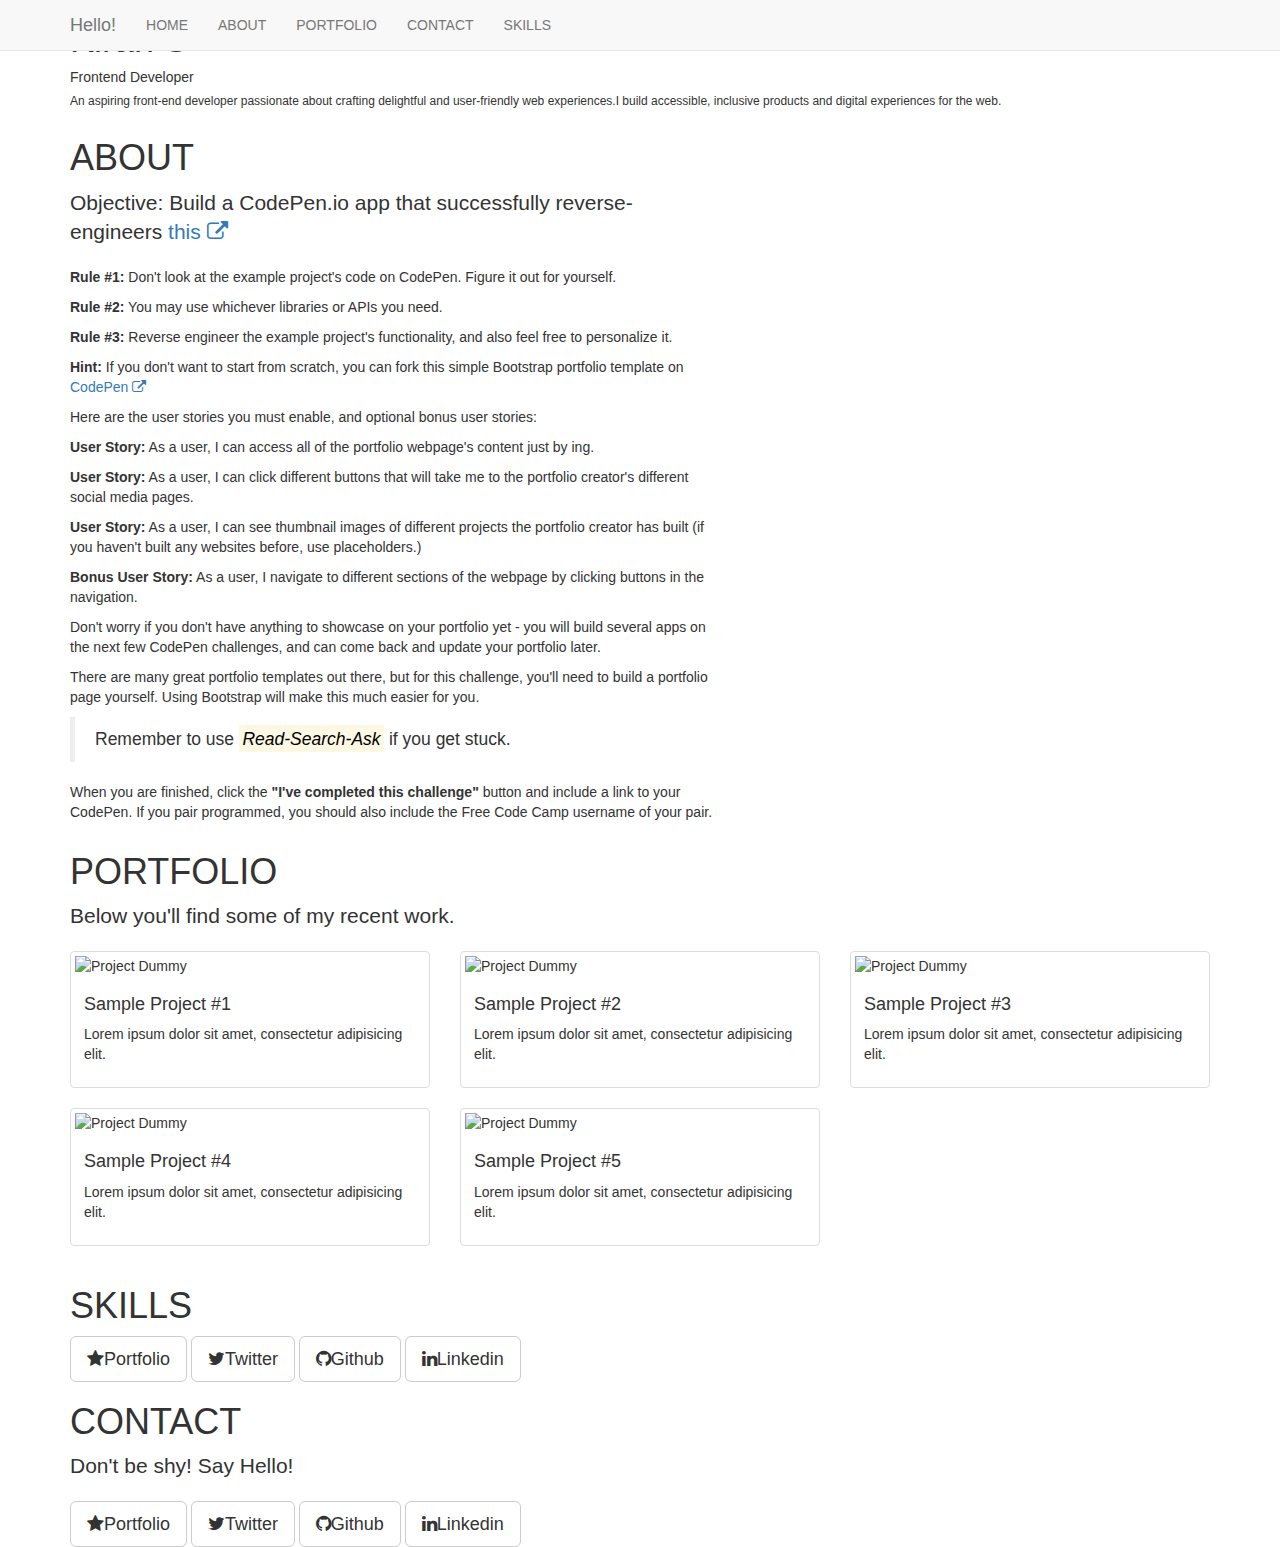
==== index.html @ 0bab784e "added index.html" ====
<!DOCTYPE html>
<html lang="en" >
<head>
  <meta charset="UTF-8">
  <title>Kiran Portfolio</title>
  <meta name="viewport" content="width=device-width, initial-scale=1">
  <link rel='stylesheet' href='//maxcdn.bootstrapcdn.com/bootstrap/3.3.5/css/bootstrap.min.css'>
  <link rel='stylesheet' href='//maxcdn.bootstrapcdn.com/font-awesome/4.4.0/css/font-awesome.min.css'>
  <link rel="stylesheet" href="./portfolio.css">

</head>
<body>
  <!-- Fonts Import -->
<link href='https://fonts.googleapis.com/css?family=Quattrocento+Sans:400,700,400italic|Montserrat:400,700|Cardo:400italic|Advent+Pro:100' rel='stylesheet' type='text/css'>
<link rel="stylesheet" href="https://maxcdn.bootstrapcdn.com/font-awesome/4.4.0/css/font-awesome.min.css">

<!-- NAVIGATION -->
  <nav class="navbar navbar-default navbar-fixed-top" role="navigation">
    <div class="container">
      <div class="navbar-header">
        <button type="button" class="navbar-toggle" data-toggle="collapse" data-target="#bs-example-navbar-collapse-1">
          <span class="sr-only">Toggle navigation</span>
          <span class="icon-bar"></span>
          <span class="icon-bar"></span>
          <span class="icon-bar"></span>
        </button>
        <a class="navbar-brand scroll" href="#home">Hello!</a>
      </div>
      <div class="collapse navbar-collapse" id="bs-example-navbar-collapse-1">
        <ul class="nav navbar-nav">
        <li><a href="#home" class="scroll">HOME</a></li>
        <li><a href="#about" class="scroll">ABOUT</a></li>
        <li><a href="#portfolio" class="scroll">PORTFOLIO</a></li>
        <li><a href="#contact" class="scroll">CONTACT</a></li>
        <li><a href="#skills" class="scroll">SKILLS</a></li>
      </ul>
      </div>
    </div>
  </nav>
    
    
  <!-- HOME -->
  <div id="home" class="content-section">
    <div class="container">
      <div class="row">
        <div class="col-xs-12">
          <h1>Kiran S</h1>
          <h5>Frontend Developer</h5>
          <h6>An aspiring front-end developer passionate about crafting delightful and user-friendly web experiences.I build accessible, inclusive products and digital experiences for the web.</h5>
        </div>
      </div>
    </div>
  </div>

  
  <!-- ABOUT -->
  <div id="about" class="content-section">
    <div class="container">
      <div class="row">
        <div class="col-sm-8 col-lg-7">
          <h1>ABOUT</h1>
          <p class="lead">Objective: Build a CodePen.io app that successfully reverse-engineers <a href="https://codepen.io/ThiagoFerreir4/full/eNMxEp" target="_blank">this <em class="fa fa-external-link"></em></a></p>
          <p><strong>Rule #1:</strong> Don't look at the example project's code on CodePen. Figure it out for yourself.</p>
          <p><strong>Rule #2:</strong> You may use whichever libraries or APIs you need.</p>
          <p><strong>Rule #3:</strong> Reverse engineer the example project's functionality, and also feel free to personalize it.</p>
          <p><strong>Hint:</strong> If you don't want to start from scratch, you can fork this simple Bootstrap portfolio template on <a href="https://codepen.io/FreeCodeCamp/pen/mJNqQj" target="_blank">CodePen <em class="fa fa-external-link"></em></a></p>
          <p>Here are the user stories you must enable, and optional bonus user stories:</p>
          <p><strong>User Story:</strong> As a user, I can access all of the portfolio webpage's content just by ing.</p>
          <p><strong>User Story:</strong> As a user, I can click different buttons that will take me to the portfolio creator's different social media pages.</p>
          <p><strong>User Story:</strong> As a user, I can see thumbnail images of different projects the portfolio creator has built (if you haven't built any websites before, use placeholders.)</p>
          <p><strong>Bonus User Story:</strong> As a user, I navigate to different sections of the webpage by clicking buttons in the navigation.</p>
          <p>Don't worry if you don't have anything to showcase on your portfolio yet - you will build several apps on the next few CodePen challenges, and can come back and update your portfolio later.</p>
          <p>There are many great portfolio templates out there, but for this challenge, you'll need to build a portfolio page yourself. Using Bootstrap will make this much easier for you.</p>
          <blockquote>
            <p>Remember to use <mark><em>Read-Search-Ask</em></mark> if you get stuck.</p>
          </blockquote>
          <p>When you are finished, click the <strong>"I've completed this challenge"</strong> button and include a link to your CodePen. If you pair programmed, you should also include the Free Code Camp username of your pair.</p>
        </div>
        <div class="col-sm-4 col-lg-5 hidden-xs">
          <img src="https://s4.postimg.org/wzkxhfy59/lego_dimensions_patent.jpg" alt="" class="pull-right img-responsive">
        </div>
      </div>
    </div>    
  </div>
  

  <!-- PORTFOLIO -->
  <div id="portfolio" class="content-section">
    <div class="container">
      <div class="row">
        <div class="col-sm-12">
          <h1>PORTFOLIO</h1>
          <p class="lead">Below you'll find some of my recent work.</p>
        </div>
        <div class="col-sm-6 col-md-4">
          <div class="thumbnail">
            <img src="https://placeimg.com/768/456/arch/grayscale" alt="Project Dummy">
            <div class="caption">
              <h4>Sample Project #1</h4>
              <p>Lorem ipsum dolor sit amet, consectetur adipisicing elit.</p>
            </div>
          </div>
        </div>
        <div class="col-sm-6 col-md-4">
          <div class="thumbnail">
            <img src="https://placeimg.com/768/456/nature/grayscale" alt="Project Dummy">
            <div class="caption">
              <h4>Sample Project #2</h4>
              <p>Lorem ipsum dolor sit amet, consectetur adipisicing elit.</p>
            </div>
          </div>
        </div>
        <div class="col-sm-6 col-md-4">
          <div class="thumbnail">
            <img src="https://placeimg.com/768/456/people/grayscale" alt="Project Dummy">
            <div class="caption">
              <h4>Sample Project #3</h4>
              <p>Lorem ipsum dolor sit amet, consectetur adipisicing elit.</p>
            </div>
          </div>
        </div>
        <div class="col-sm-6 col-md-4">
          <div class="thumbnail">
            <img src="https://placeimg.com/768/456/tech/grayscale" alt="Project Dummy">
            <div class="caption">
              <h4>Sample Project #4</h4>
              <p>Lorem ipsum dolor sit amet, consectetur adipisicing elit.</p>
            </div>
          </div>
        </div>
        <div class="col-sm-6 col-md-4">
          <div class="thumbnail">
            <img src="https://placeimg.com/768/456/animals/grayscale" alt="Project Dummy">
            <div class="caption">
              <h4>Sample Project #5</h4>
              <p>Lorem ipsum dolor sit amet, consectetur adipisicing elit.</p>
            </div>
          </div>
        </div>
      </div>
    </div>
  </div>
    
  <!-- SKILLS -->
  <div id="skills" class="content-section">
    <div class="container">
      <div class="row">
        <div class="col-sm-12">
          <h1>SKILLS</h1>
          <div class="social-cont">
            <div class="row">
              <div class="col-sm-12">
                <a class="btn btn-default btn-lg linkedin-btn" href="https://leventevmek.com" role="button" target="_blank"><i class="fa fa-star"></i><span>Portfolio</span></a>
                <a class="btn btn-default btn-lg twitter-btn" href="https://twitter.com/lveent" role="button" target="_blank"><i class="fa fa-twitter"></i><span>Twitter</span></a>
                <a class="btn btn-default btn-lg github-btn" href="https://github.com/lveent" role="button" target="_blank"><i class="fa fa-github"></i><span>Github</span></a>
                <a class="btn btn-default btn-lg fcc-btn" href="https://www.linkedin.com/in/kiran-s-54803621b/" role="button" target="_blank"><i class="fa fa-linkedin"></i><span>Linkedin</span></a>
              </div>
            </div>  
          </div>

        </div>
      </div>
    </div>
  </div>


  <!-- CONTACT -->
  <div id="contact" class="content-section">
    <div class="container">
      <div class="row">
        <div class="col-sm-12">
          <h1>CONTACT</h1>
          <p class="lead">Don't be shy! Say Hello!</p>
          <div class="social-cont">
            <div class="row">
              <div class="col-sm-12">
                <a class="btn btn-default btn-lg linkedin-btn" href="https://leventevmek.com" role="button" target="_blank"><i class="fa fa-star"></i><span>Portfolio</span></a>
                <a class="btn btn-default btn-lg twitter-btn" href="https://twitter.com/lveent" role="button" target="_blank"><i class="fa fa-twitter"></i><span>Twitter</span></a>
                <a class="btn btn-default btn-lg github-btn" href="https://github.com/lveent" role="button" target="_blank"><i class="fa fa-github"></i><span>Github</span></a>
                <a class="btn btn-default btn-lg fcc-btn" href="https://www.linkedin.com/in/kiran-s-54803621b/" role="button" target="_blank"><i class="fa fa-linkedin"></i><span>Linkedin</span></a>
              </div>
            </div>  
          </div>

        </div>
      </div>
    </div>
  </div>
<!-- partial -->
  <script src='//cdnjs.cloudflare.com/ajax/libs/jquery/2.1.3/jquery.min.js'></script>
<script src='//maxcdn.bootstrapcdn.com/bootstrap/3.3.5/js/bootstrap.min.js'></script><script  src="./script.js"></script>

</body>
</html>
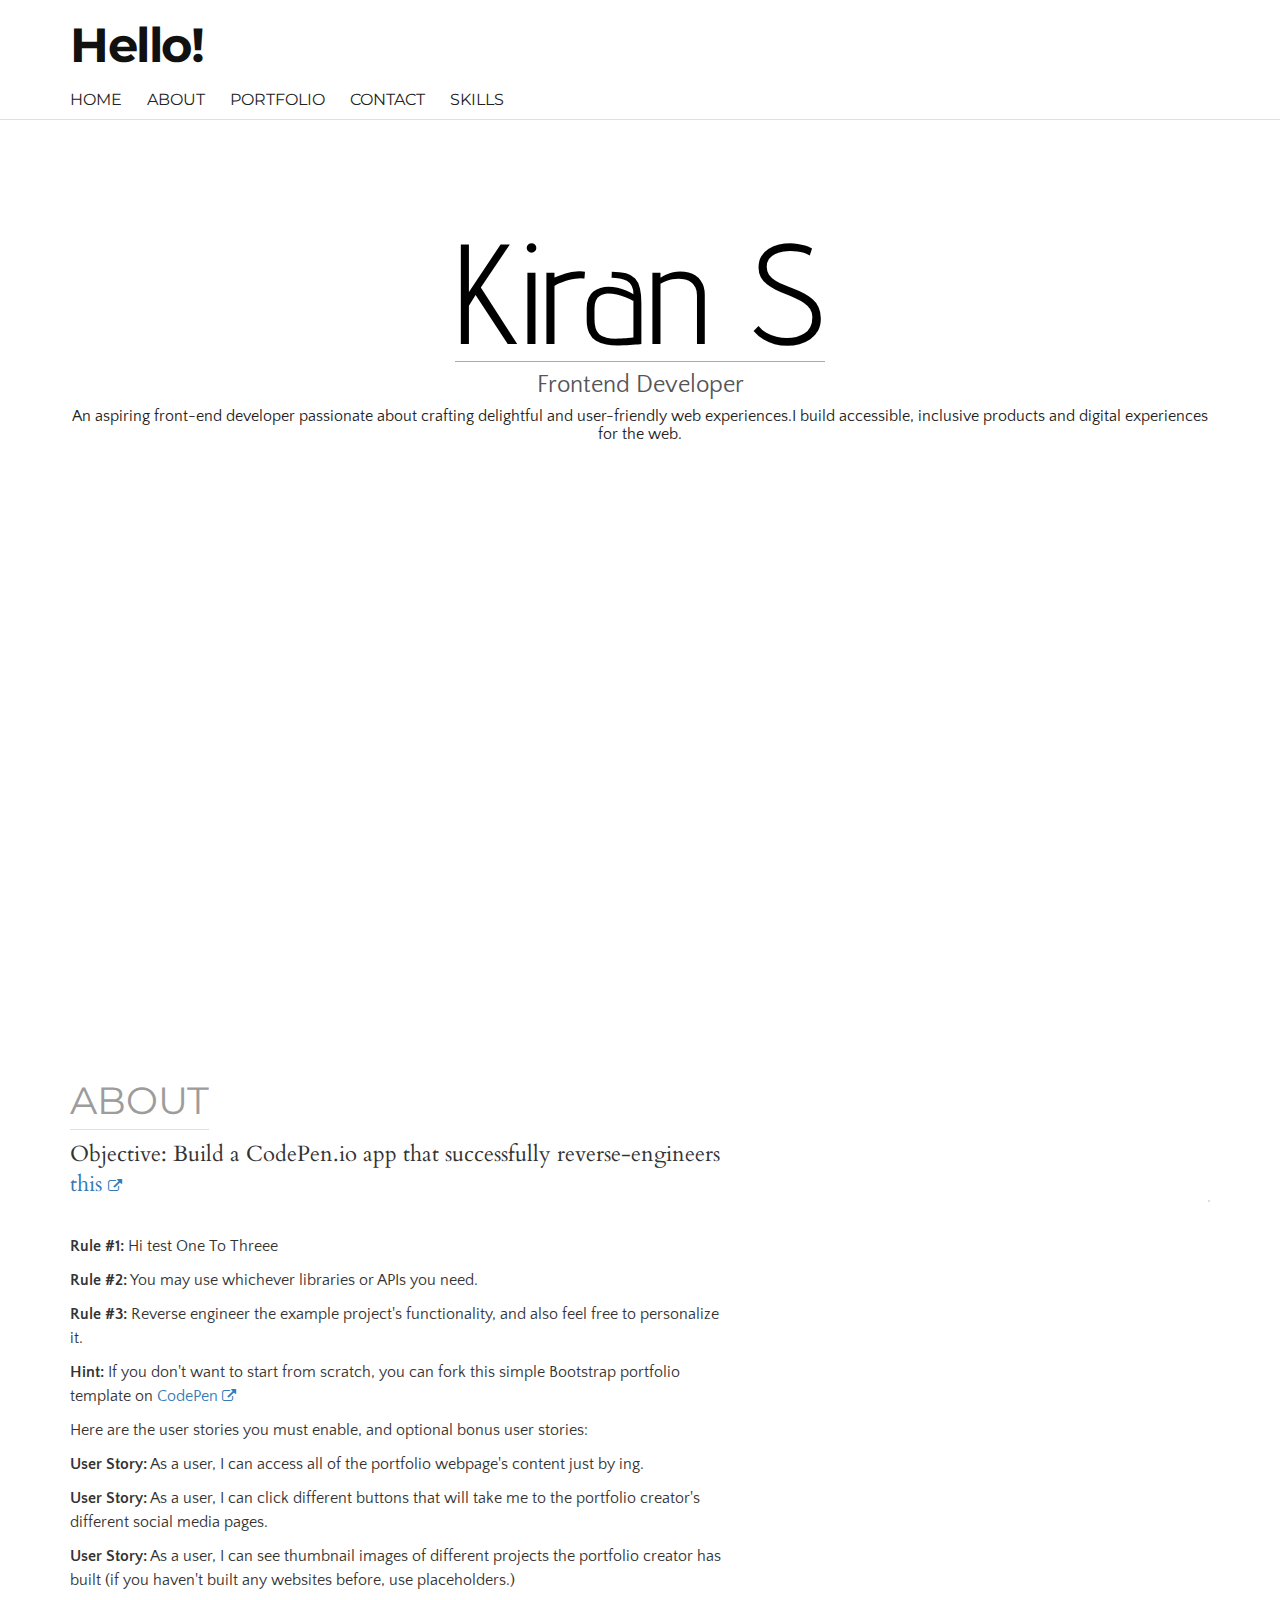
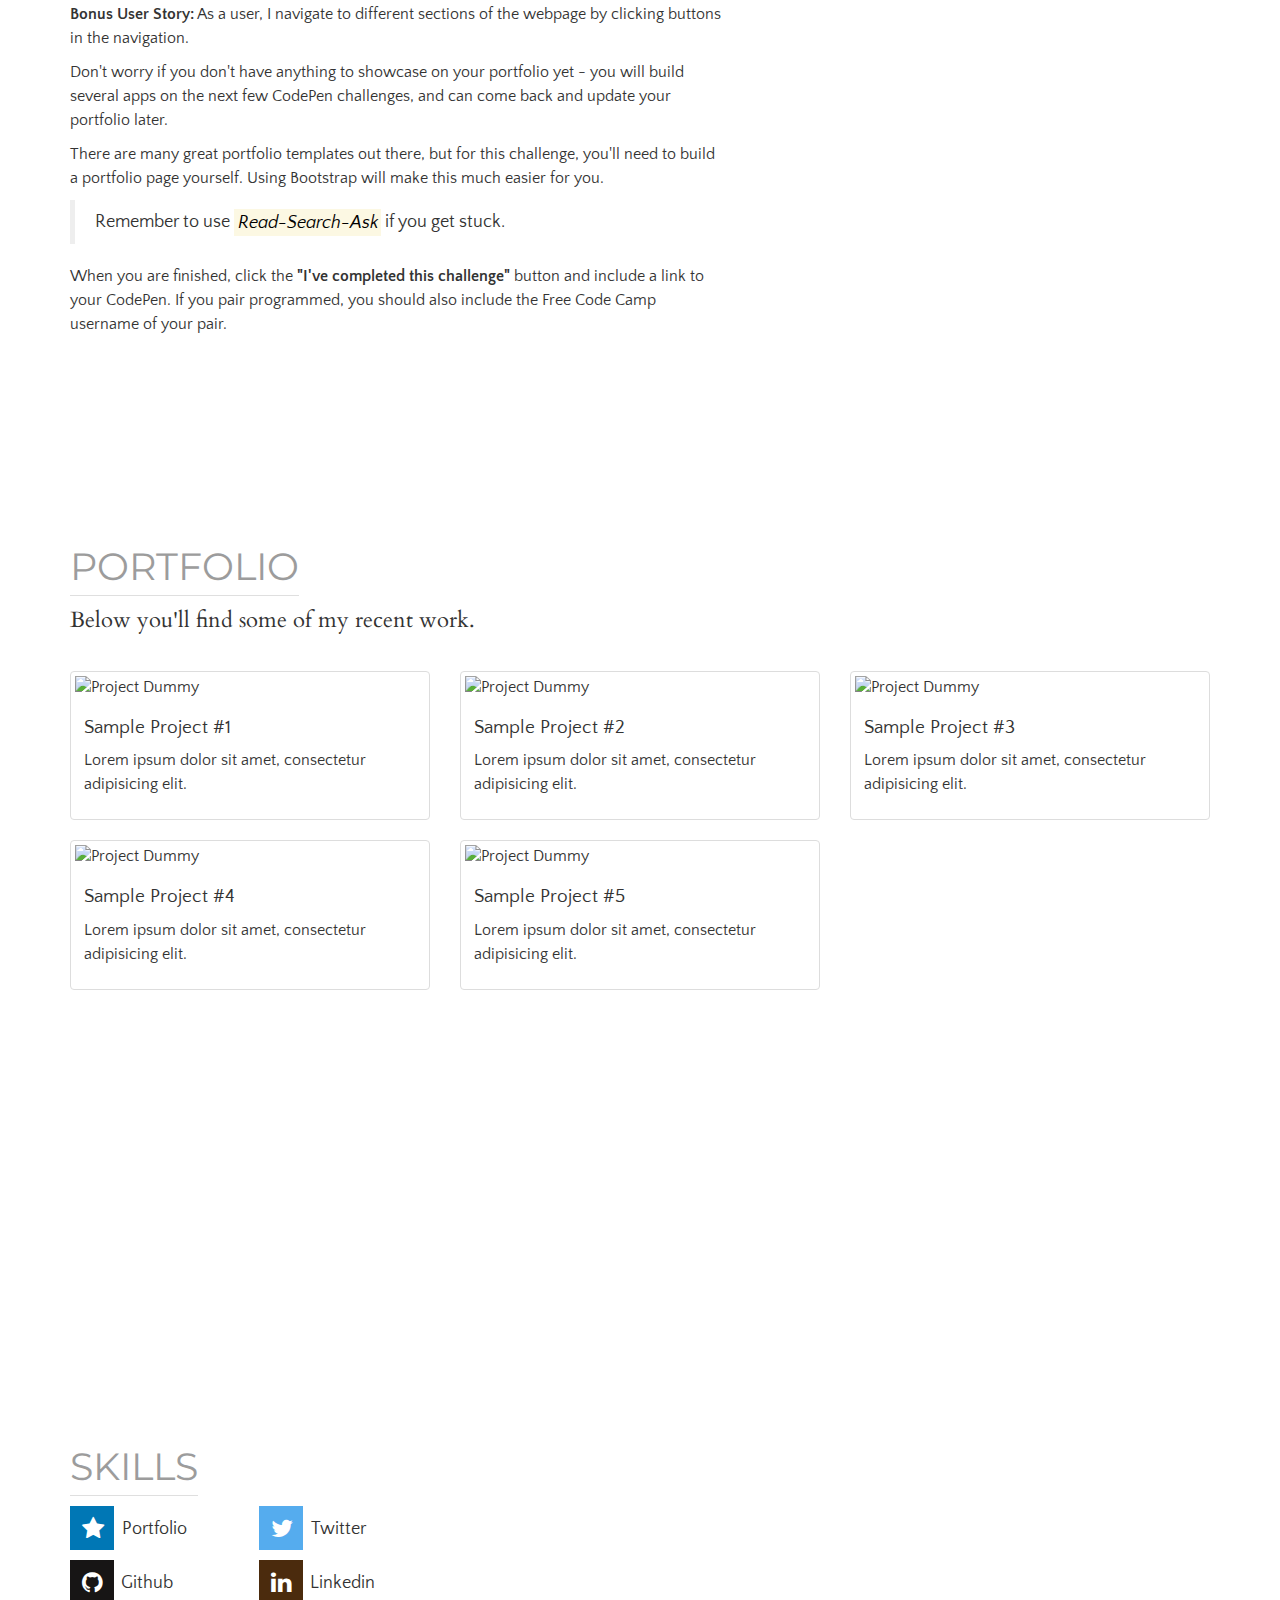
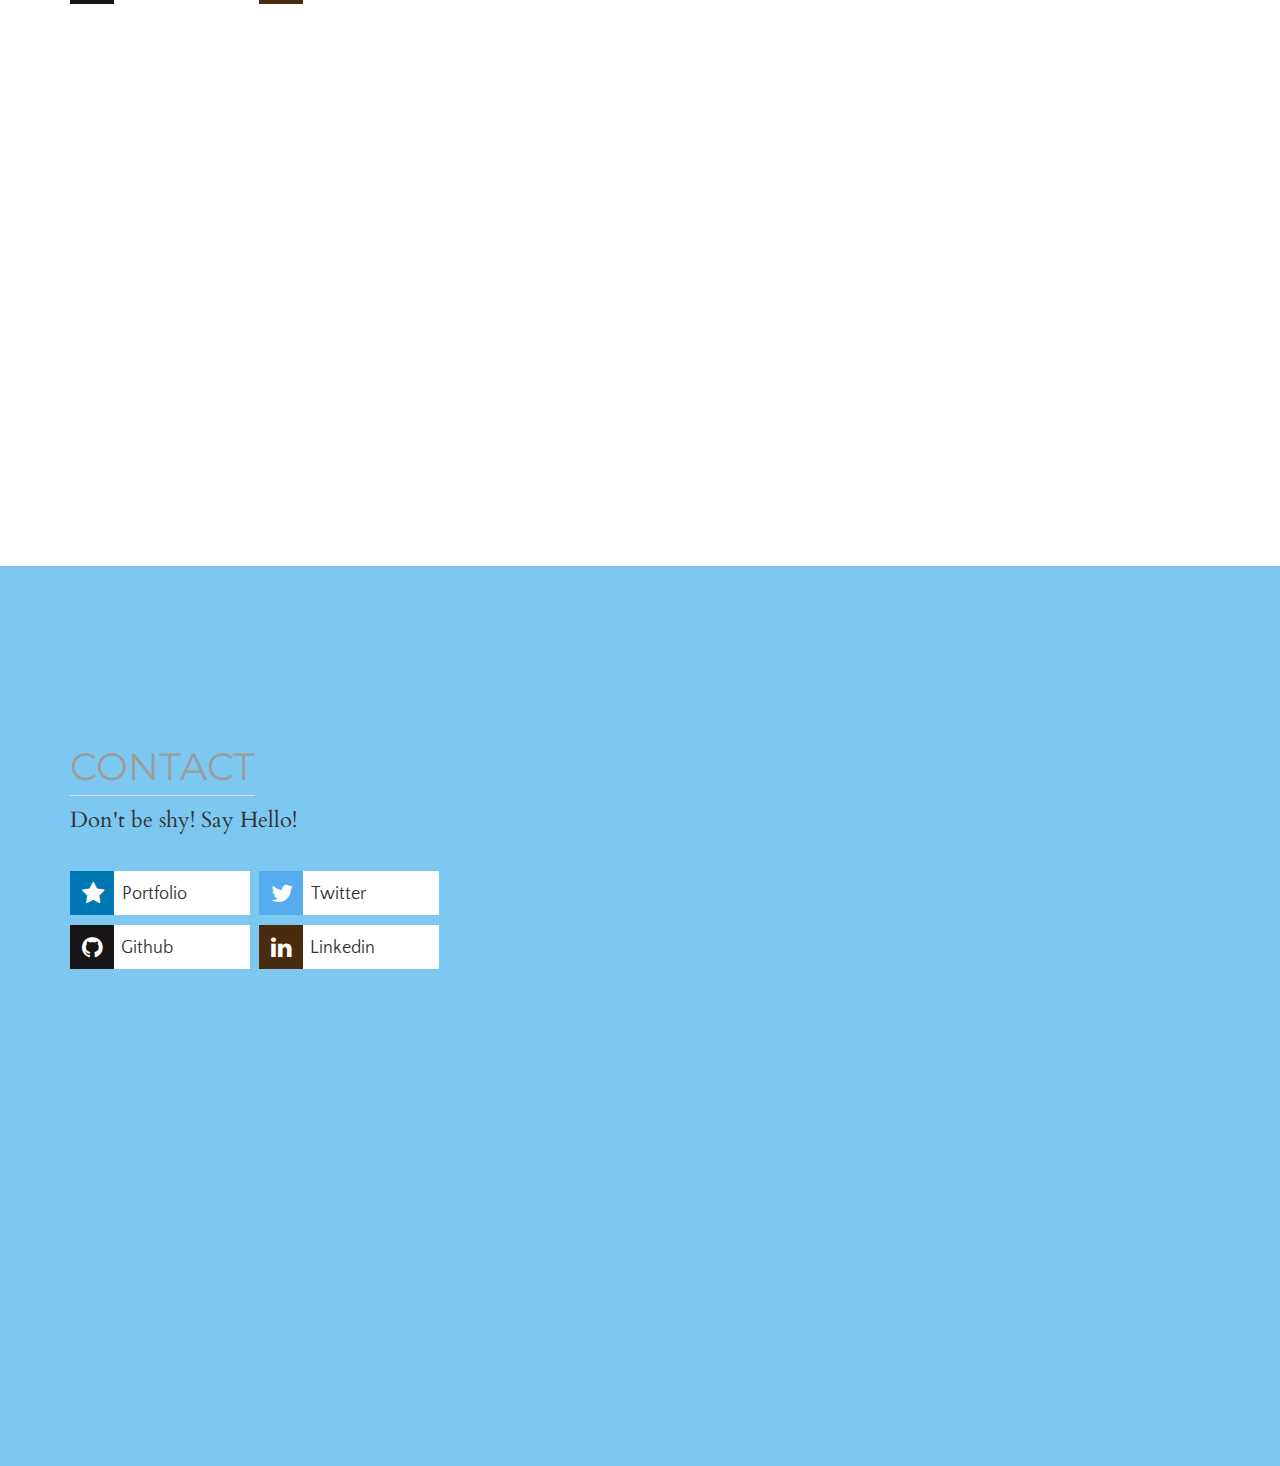
==== commit 96245b84: "test commit" ====
--- a/index.html
+++ b/index.html
@@ -60,7 +60,7 @@
         <div class="col-sm-8 col-lg-7">
           <h1>ABOUT</h1>
           <p class="lead">Objective: Build a CodePen.io app that successfully reverse-engineers <a href="https://codepen.io/ThiagoFerreir4/full/eNMxEp" target="_blank">this <em class="fa fa-external-link"></em></a></p>
-          <p><strong>Rule #1:</strong> Don't look at the example project's code on CodePen. Figure it out for yourself.</p>
+          <p><strong>Rule #1:</strong> Hi test One To Threee</p>
           <p><strong>Rule #2:</strong> You may use whichever libraries or APIs you need.</p>
           <p><strong>Rule #3:</strong> Reverse engineer the example project's functionality, and also feel free to personalize it.</p>
           <p><strong>Hint:</strong> If you don't want to start from scratch, you can fork this simple Bootstrap portfolio template on <a href="https://codepen.io/FreeCodeCamp/pen/mJNqQj" target="_blank">CodePen <em class="fa fa-external-link"></em></a></p>
--- a/portfolio.css
+++ b/portfolio.css
@@ -0,0 +1,145 @@
+body { 
+  font-size: 16px; 
+  line-height: 1.5em; 
+  font-family: 'Quattrocento Sans', sans-serif; 
+}
+
+h1 { 
+  font-family: 'Montserrat', serif; 
+  font-weight: 700; 
+  color: #1a1a1a; 
+}
+
+.content-section { min-height: 100vh; padding-top: 70px; padding-bottom: 20px; }
+.content-section h1 { color: #9C9C9C; font-weight: 400; font-size: 30px; display: inline-block; }
+.content-section h1:after { content: ''; display: block; border-bottom: 1px solid #DFDFDF; padding-top: 3px; }
+.content-section p.lead { font-family: 'Cardo', serif; font-size: 19px; line-height: 1.35em; margin-bottom: 25px; }
+.content-section p.lead em { font-size: 14px; }
+.content-section p em { font-size: 14px;}
+.content-section p mark em { font-size: inherit;}
+.content-section img.pull-right { border:1px solid #DFDFDF; margin-top: 140px;  }
+
+@media screen and (min-width: 768px) {
+  .content-section { padding-top: 130px; }
+  .content-section h1 { font-size: 34px; }
+  .content-section p.lead { margin-bottom: 30px; }
+}
+
+@media screen and (min-width: 992px) {
+  .content-section { padding-top: 160px; }
+  .content-section h1 { font-size: 38px; }
+  .content-section h1:after { padding-top: 5px; }
+  .content-section p.lead { font-size: 21px; margin-bottom: 35px; }
+}
+
+@media screen and (min-width: 1200px) {
+  .content-section { padding-top: 160px; }
+  .content-section h1:after { padding-top: 7px; }
+  .content-section p.lead { font-size: 22px; margin-bottom: 35px; }
+}
+
+
+/*--- NAVBAR ---*/
+.navbar-default { 
+  font-family: 'Montserrat', serif; 
+  background: #FFFFFF; 
+  border-bottom-color: #DFDFDF; 
+  height: 60px; margin-bottom: 0; 
+
+}
+.navbar-header .navbar-toggle { margin-top: 12px; }
+.navbar-header .navbar-brand { letter-spacing: -0.03em; height: 60px; padding: 30px 10px 0 10px; font-size: 36px; line-height: 0px; font-weight: 700; color: #111; white-space: nowrap; }
+.navbar-default .navbar-brand:focus { color: #111; }
+.navbar-default .navbar-nav { background: #FFF; margin-top: 0; }
+.navbar-default .navbar-nav>li>a { color: #222; padding: 10px; border-bottom: 1px solid #DFDFDF; }
+.navbar-default .navbar-nav>li>a.selected { color: #E64B36; }
+.navbar-default a.navbar-brand:hover .navbar-default .navbar-nav>li>a:hover { background-color: #DFDFDF; }
+.navbar-default .navbar-brand:hover { color: #E64B36; }
+
+@media screen and (min-width: 768px) {
+  .navbar-default { height: 100px; }
+  .navbar-header { width: 100%; }
+  .navbar-header .navbar-brand { height: 70px; padding: 40px 0 0 15px; font-size: 42px; }
+  .navbar-default .navbar-nav>li>a { padding: 0px 20px 9px 0; }
+  .navbar-default .navbar-nav>li>a:hover { background-color: transparent; color: #E64B36; }
+}
+
+@media screen and (min-width: 992px) {
+  .navbar-default { height: 120px; }
+  .navbar-header .navbar-brand { height: 80px; padding: 45px 0 0 15px; font-size: 48px; }
+  .navbar-default .navbar-nav>li>a { padding: 10px 25px 9px 0; }
+}
+
+  
+/*--- HOME ---*/
+#home {
+  background: url('https://www.google.com/url?sa=i&url=https%3A%2F%2Fwiki.sportskeeda.com%2Fnaruto%2Fnaruto-uzumaki&psig=AOvVaw2AkLb8aH2NFbKCMcvUU9jL&ust=1690399485446000&source=images&cd=vfe&opi=89978449&ved=0CA0QjRxqFwoTCLjPhvnKqoADFQAAAAAdAAAAABAR') no-repeat center center fixed;
+  background-size: cover; text-shadow: 1px 1px 0 rgba(255,255,255,0.5); text-align: center;
+}
+#home h1 { font-family: 'Advent Pro', sans-serif; font-size: 96px; color: #000; display: inline-block; margin: 0; padding: 0; line-height: 90px; margin-top: 60px; }
+#home h1:after { border-bottom: 1px solid #AAA;  }
+#home h5 { 
+  font-size: 16px; 
+  color: #555; 
+}
+#home h6 { 
+  font-size: 16px; 
+  color: #232222; 
+}
+
+@media screen and (min-width: 768px) {
+  #home h1 { font-size: 120px; line-height: 114px; }
+  #home h5 { font-size: 19px; }
+}
+
+@media screen and (min-width: 992px) {
+  #home h1 { font-size: 132px; margin-top: 70px; }
+  #home h5 { font-size: 21px; }
+}
+
+@media screen and (min-width: 1200px) {
+  #home h1 { font-size: 142px; line-height: 124px; }
+  #home h5 { font-size: 24px; }
+}
+
+
+/*--- PORTFOLIO ---*/
+.content-section .thumbnail { position: relative; overflow: hidden; cursor: pointer; }
+/* .content-section .thumbnail * { transition: all .25s; } */
+.content-section .thumbnail h4 { font-size: 19px; font-weight: 400; }
+.content-section .thumbnail p { line-height: 24px; }
+.content-section .thumbnail:hover h4, .content-section .thumbnail:hover p { color: #AFAFAF; }
+.content-section .thumbnail:hover img { opacity: 0.25;  }
+.content-section .thumbnail:after { font-family: 'FontAwesome'; content: '\f121'; color: #FFF; font-size: 48px; line-height: 80px; top: 70%; position: absolute; text-align: center; display: inline-block; width: 100%; transition: all .35s; opacity: 0; width: 86px; height: 86px; margin-left: auto; margin-right: auto; left: 0; right: 0; border-radius: 50%; background: transparent; border:3px solid transparent; }
+.content-section .thumbnail:hover:after { top: 25%; opacity: 1; color: #FFFFFF; background: #AF6204; border:3px solid #FFFFFF; }
+
+
+/*--- CONTACT ---*/
+#contact {
+  /* background: url('https://s18.postimg.org/z7eckrogp/seagulls_984529_1920.jpg') no-repeat top center fixed; */
+  background-size: cover;
+  background-color: #7cc8f0;
+}
+
+.social-cont { 
+  max-width: 400px; 
+}
+a.btn-default { height: 44px; border-radius: 0; border: 0; width: 180px; text-align: left; margin: 0 5px 10px 0; position: relative; background-color: #FFFFFF; padding: 10px; transition: all .35s; padding: 0; line-height: 47px; overflow: hidden; }
+a.btn-default i { display: block; float: left; position: absolute; left: 12px; top: 10px; font-size: 24px; color: #FFFFFF; position: relative; z-index: 1;  }
+a.btn-default span { position: relative; z-index: 1; padding-left: 30px; }
+a.btn-default:after { 
+  content: ''; 
+  display: block; 
+  width: 44px; 
+  height: 44px; 
+  position: absolute; 
+  top: 0; 
+  left: 0; z-index: 0; 
+  transition: all .35s; 
+}
+a.twitter-btn:after { background-color: #55ACEE; }
+a.github-btn:after { background-color: #171515; }
+a.linkedin-btn:after { background-color: #0077B5; }
+a.fcc-btn:after { background-color: #4B2B0D; }
+a.btn-default:hover, a.btn-default:focus { background-color: #FFFFFF; color: #FFFFFF; }
+a.btn-default:hover:after { width: 100%; }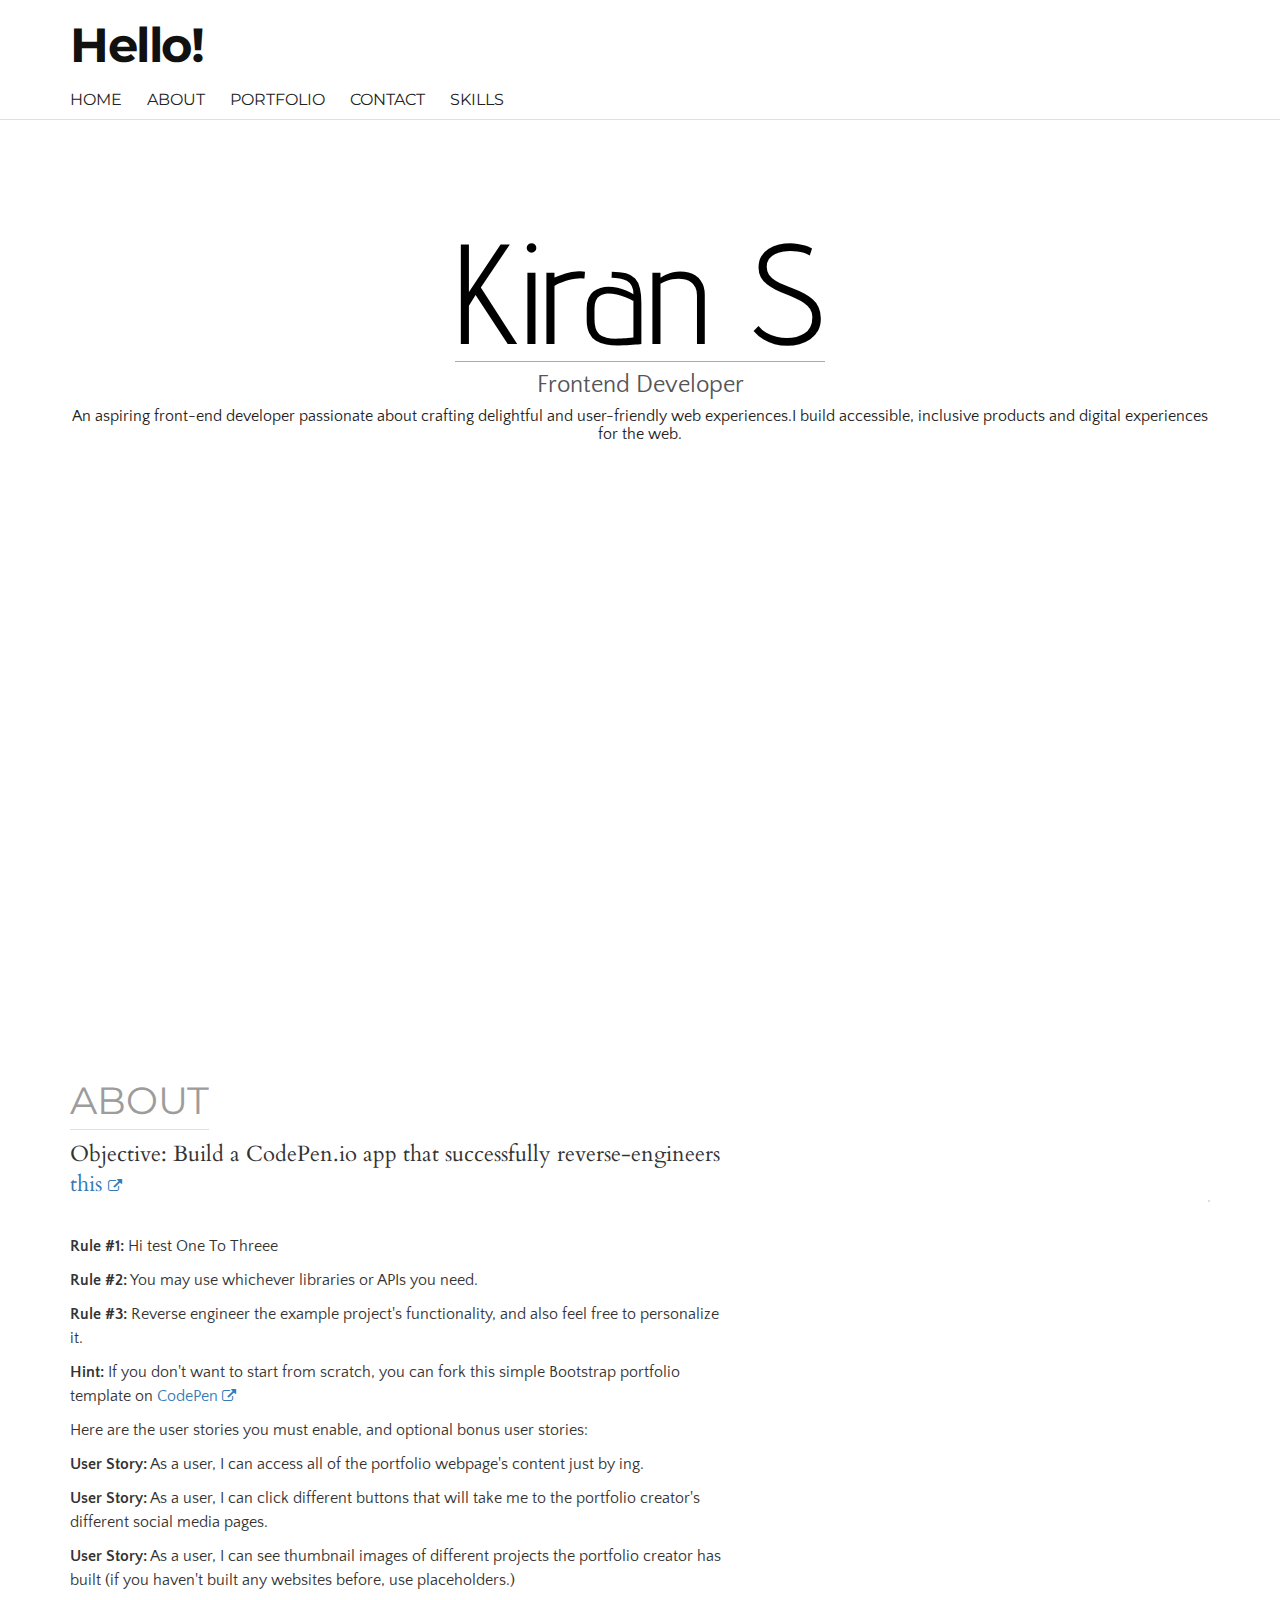
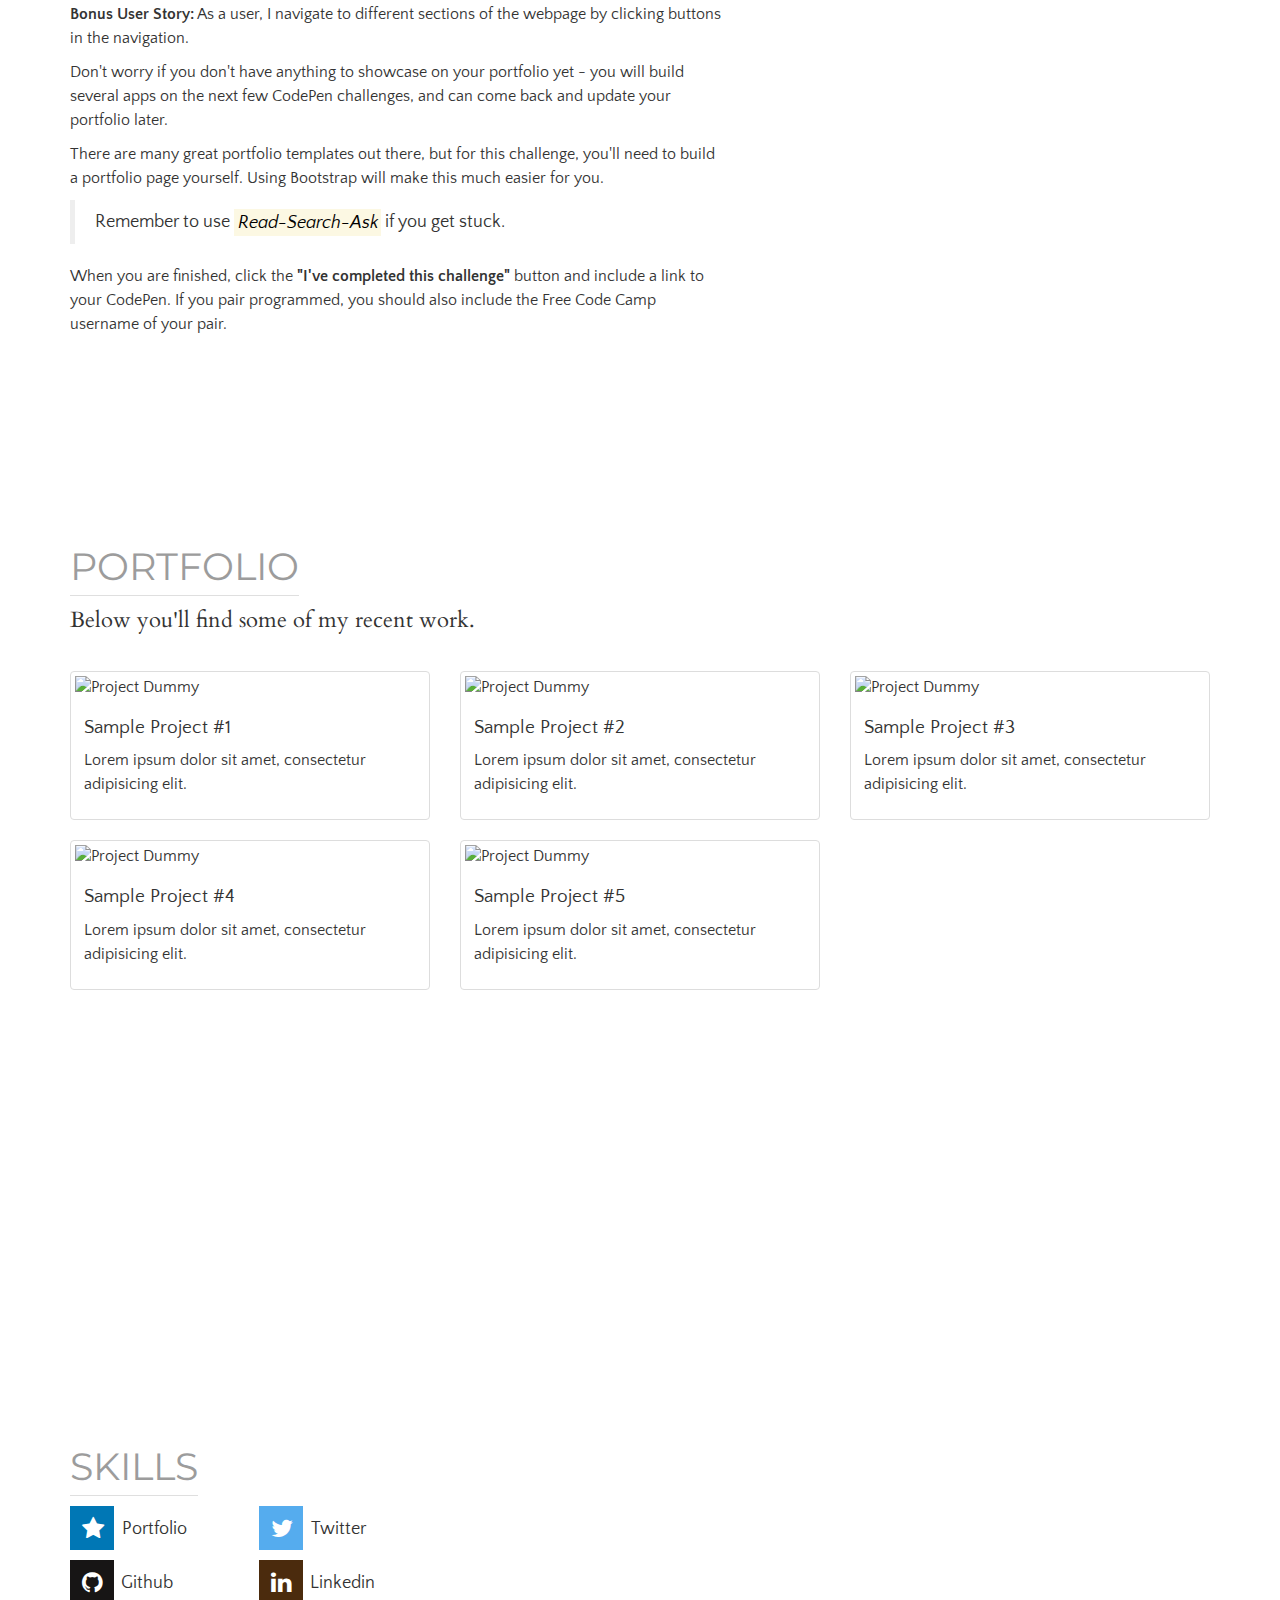
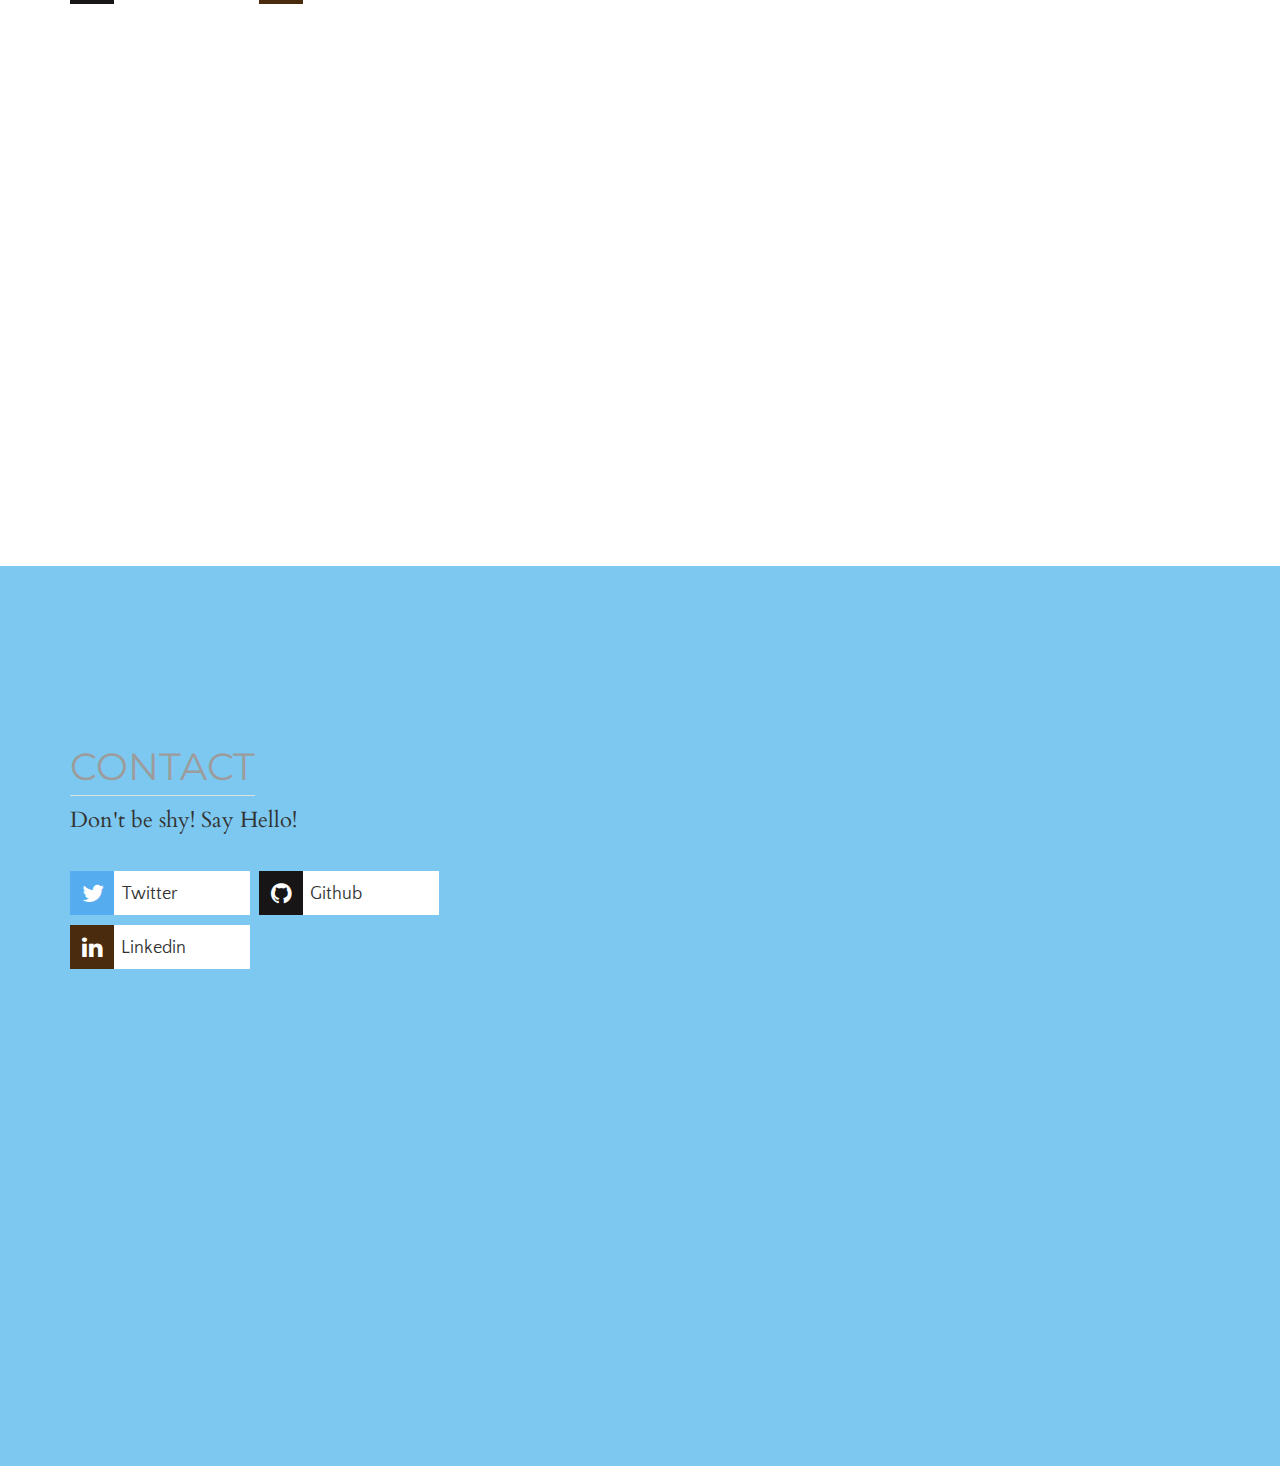
==== commit a69de4c2: "Added links" ====
--- a/index.html
+++ b/index.html
@@ -174,9 +174,8 @@
           <div class="social-cont">
             <div class="row">
               <div class="col-sm-12">
-                <a class="btn btn-default btn-lg linkedin-btn" href="https://leventevmek.com" role="button" target="_blank"><i class="fa fa-star"></i><span>Portfolio</span></a>
-                <a class="btn btn-default btn-lg twitter-btn" href="https://twitter.com/lveent" role="button" target="_blank"><i class="fa fa-twitter"></i><span>Twitter</span></a>
-                <a class="btn btn-default btn-lg github-btn" href="https://github.com/lveent" role="button" target="_blank"><i class="fa fa-github"></i><span>Github</span></a>
+                <a class="btn btn-default btn-lg twitter-btn" href="https://twitter.com/4uKiran4u?t=ebuNRe8mV7qu4C_tMpYhQQ&s=09" role="button" target="_blank"><i class="fa fa-twitter"></i><span>Twitter</span></a>
+                <a class="btn btn-default btn-lg github-btn" href="https://github.com/kiran1901" role="button" target="_blank"><i class="fa fa-github"></i><span>Github</span></a>
                 <a class="btn btn-default btn-lg fcc-btn" href="https://www.linkedin.com/in/kiran-s-54803621b/" role="button" target="_blank"><i class="fa fa-linkedin"></i><span>Linkedin</span></a>
               </div>
             </div>  
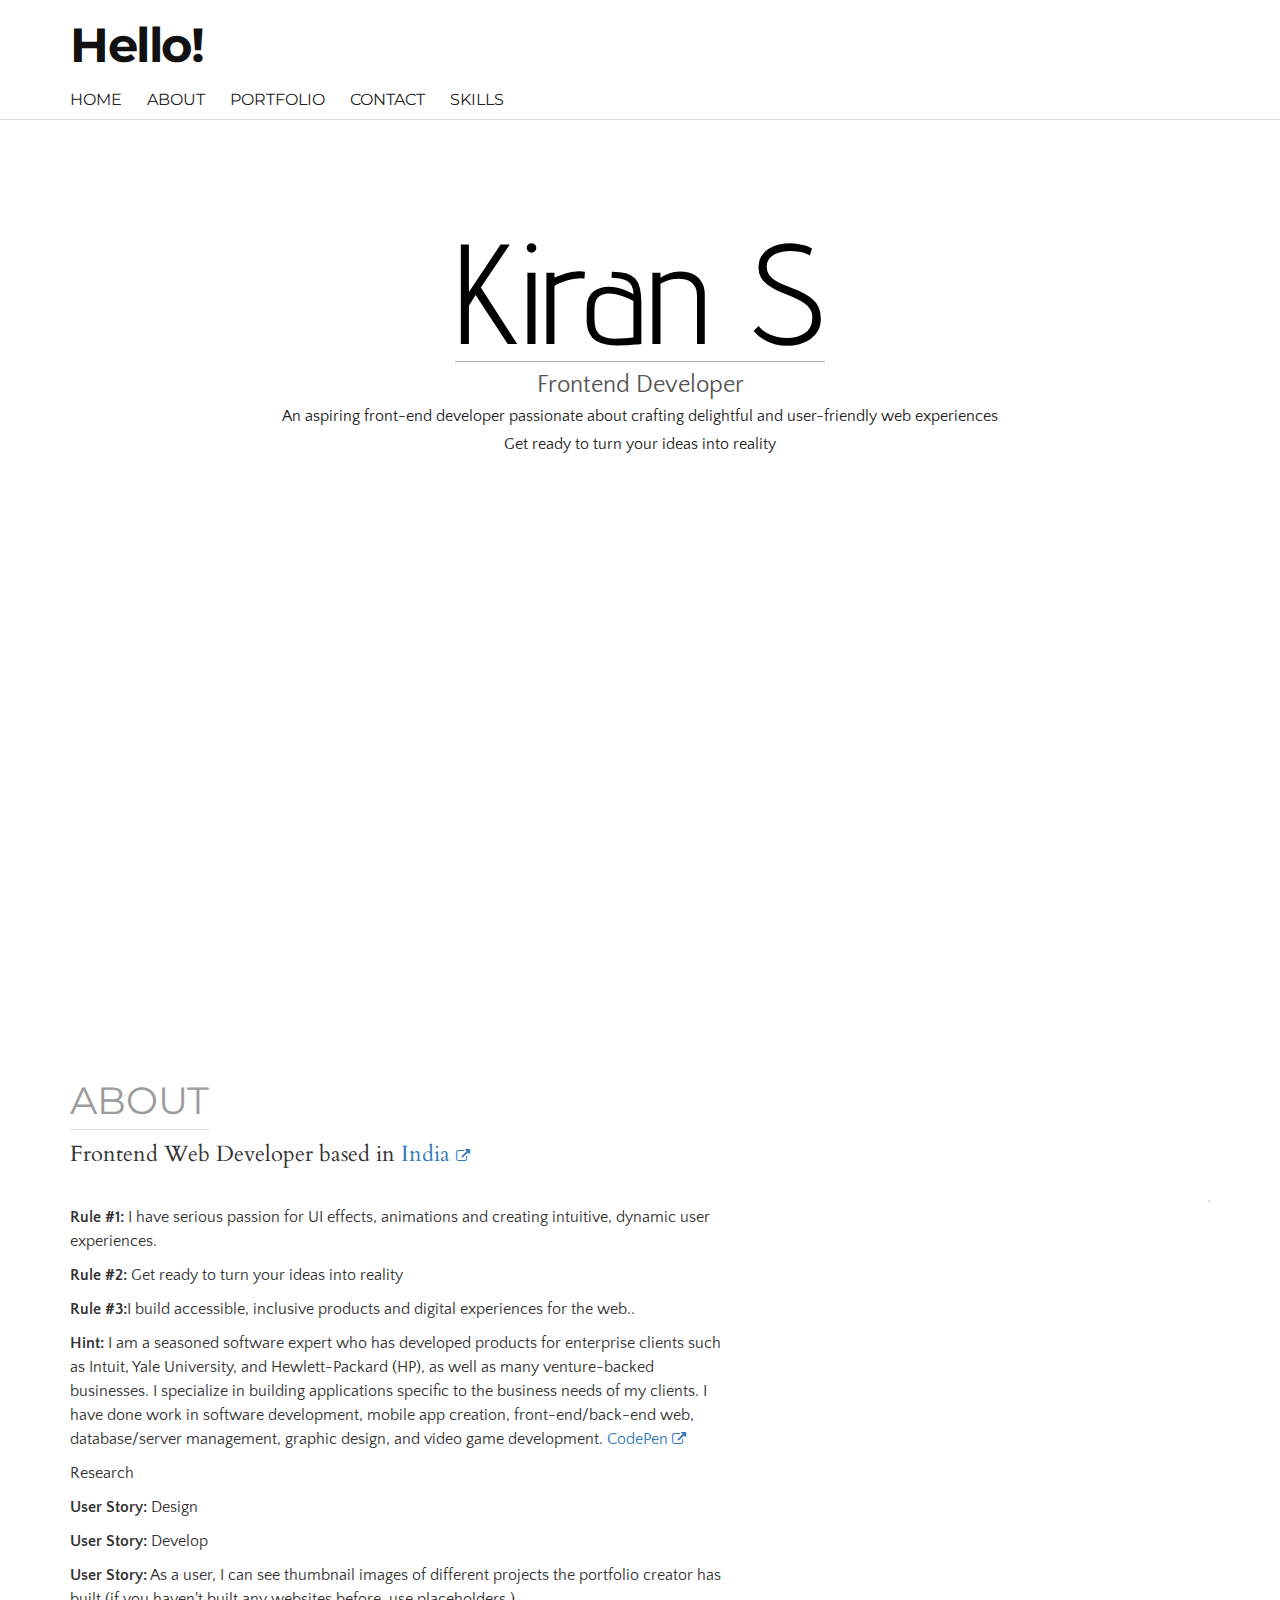
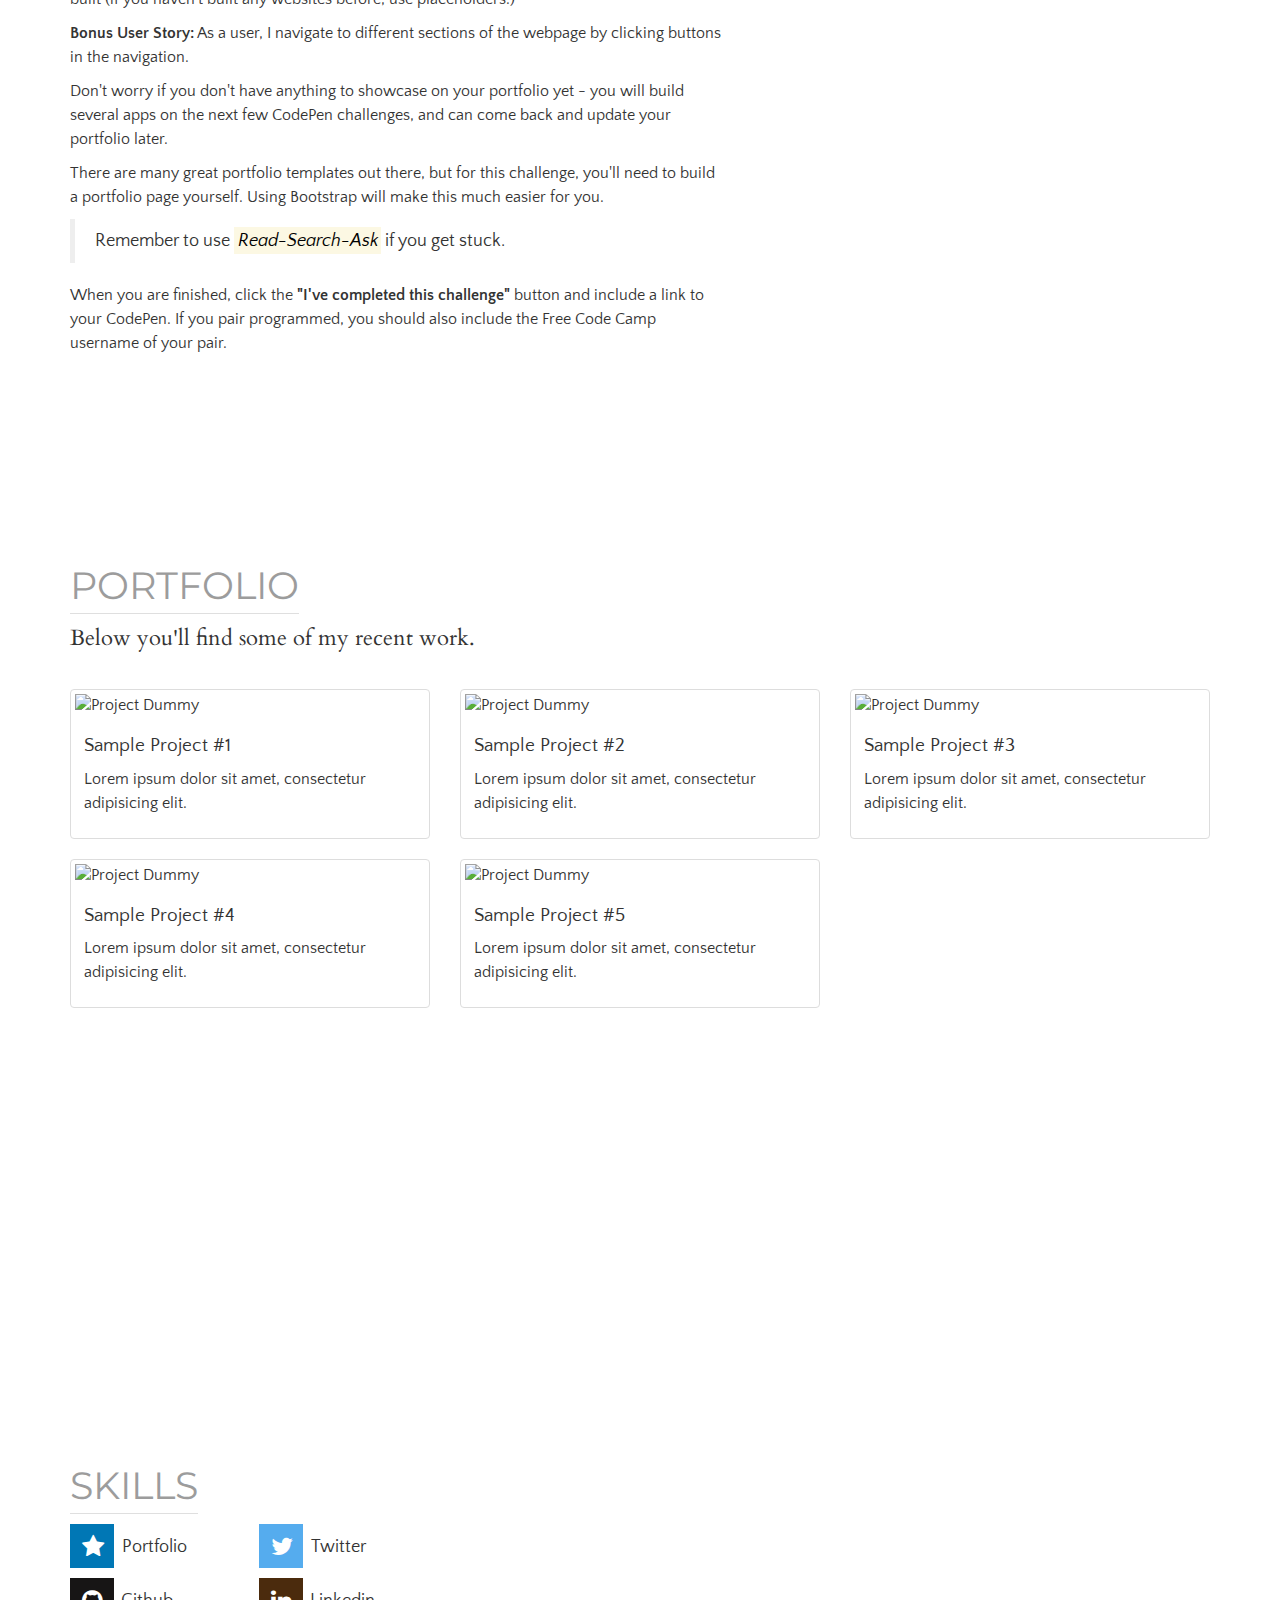
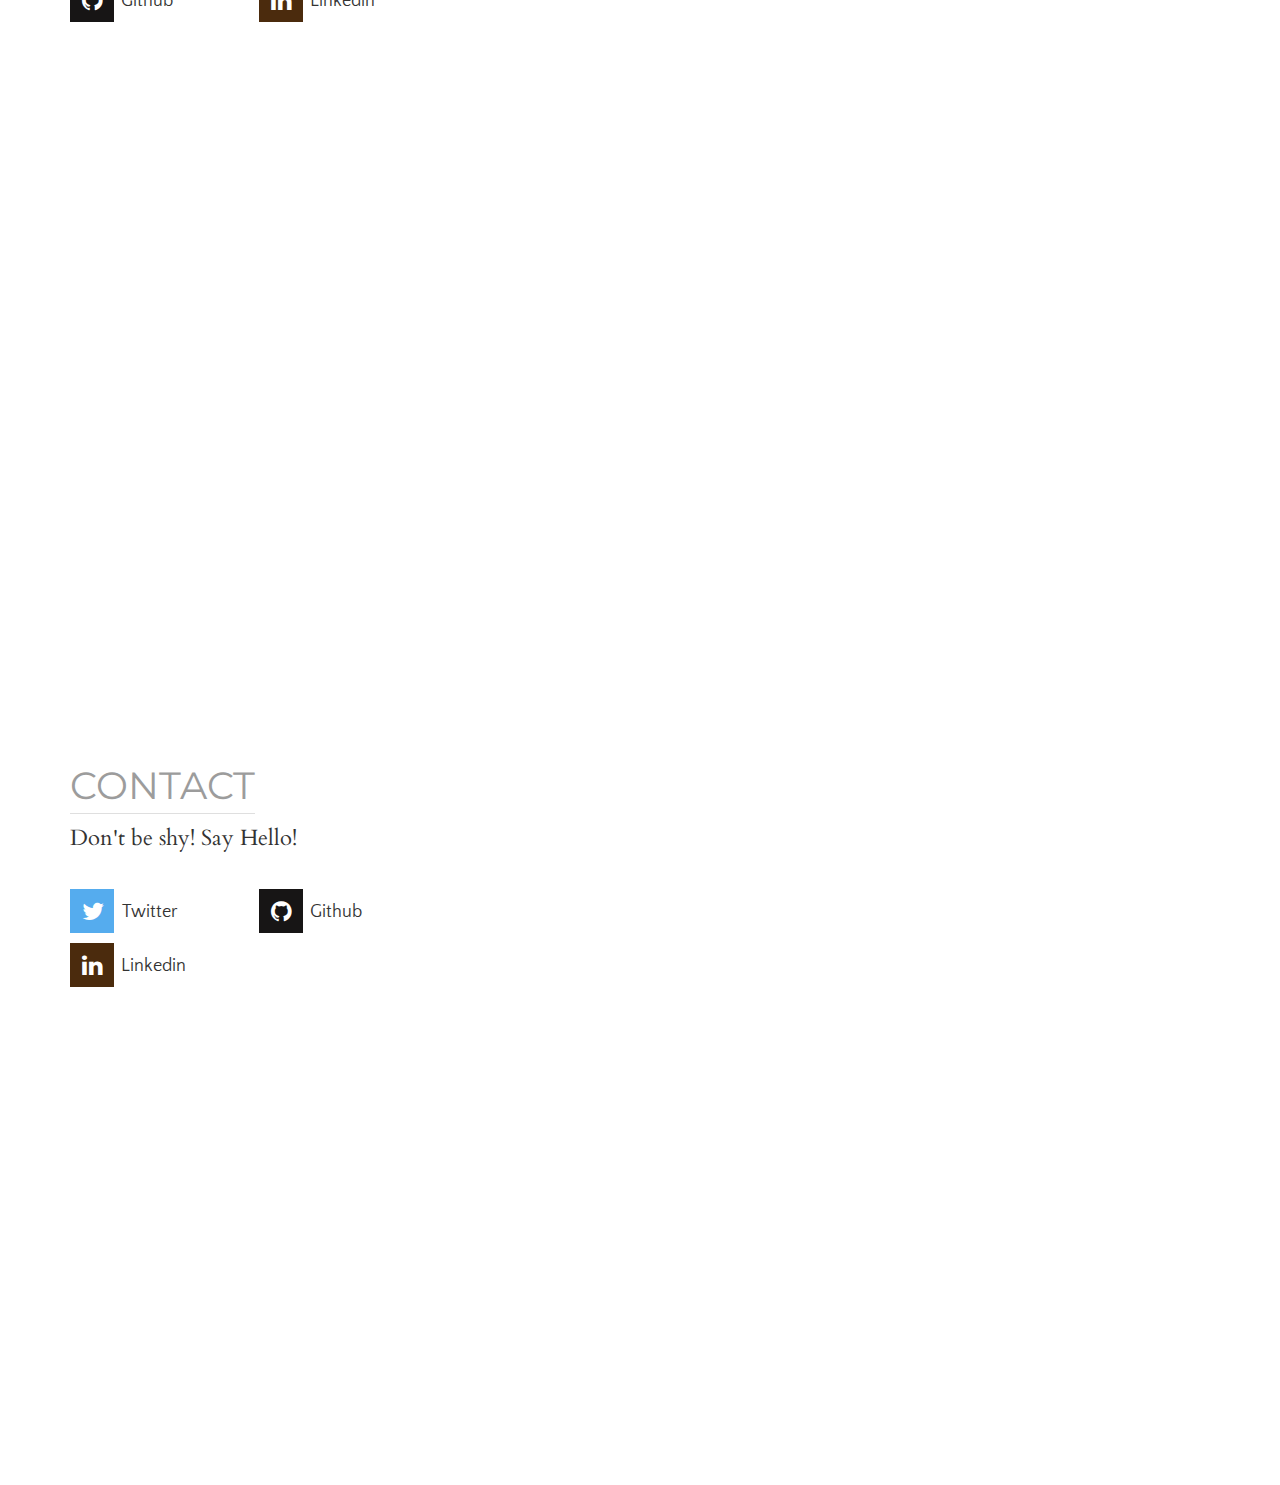
==== commit 071ee9d9: "Changes" ====
--- a/index.html
+++ b/index.html
@@ -46,7 +46,8 @@
         <div class="col-xs-12">
           <h1>Kiran S</h1>
           <h5>Frontend Developer</h5>
-          <h6>An aspiring front-end developer passionate about crafting delightful and user-friendly web experiences.I build accessible, inclusive products and digital experiences for the web.</h5>
+          <h6>An aspiring front-end developer passionate about crafting delightful and user-friendly web experiences</h5>
+          <h6> Get ready to turn your ideas into reality</h5>
         </div>
       </div>
     </div>
@@ -59,14 +60,14 @@
       <div class="row">
         <div class="col-sm-8 col-lg-7">
           <h1>ABOUT</h1>
-          <p class="lead">Objective: Build a CodePen.io app that successfully reverse-engineers <a href="https://codepen.io/ThiagoFerreir4/full/eNMxEp" target="_blank">this <em class="fa fa-external-link"></em></a></p>
-          <p><strong>Rule #1:</strong> Hi test One To Threee</p>
-          <p><strong>Rule #2:</strong> You may use whichever libraries or APIs you need.</p>
-          <p><strong>Rule #3:</strong> Reverse engineer the example project's functionality, and also feel free to personalize it.</p>
-          <p><strong>Hint:</strong> If you don't want to start from scratch, you can fork this simple Bootstrap portfolio template on <a href="https://codepen.io/FreeCodeCamp/pen/mJNqQj" target="_blank">CodePen <em class="fa fa-external-link"></em></a></p>
-          <p>Here are the user stories you must enable, and optional bonus user stories:</p>
-          <p><strong>User Story:</strong> As a user, I can access all of the portfolio webpage's content just by ing.</p>
-          <p><strong>User Story:</strong> As a user, I can click different buttons that will take me to the portfolio creator's different social media pages.</p>
+          <p class="lead">Frontend Web Developer based in <a href="https://en.wikipedia.org/wiki/India" target="_blank"> India <em class="fa fa-external-link"></em></a></p>
+          <p><strong>Rule #1:</strong> I have serious passion for UI effects, animations and creating intuitive, dynamic user experiences.</p>
+          <p><strong>Rule #2:</strong> Get ready to turn your ideas into reality</p>
+          <p><strong>Rule #3:</strong>I build accessible, inclusive products and digital experiences for the web..</p>
+          <p><strong>Hint:</strong> I am a seasoned software expert who has developed products for enterprise clients such as Intuit, Yale University, and Hewlett-Packard (HP), as well as many venture-backed businesses. I specialize in building applications specific to the business needs of my clients. I have done work in software development, mobile app creation, front-end/back-end web, database/server management, graphic design, and video game development. <a href="https://codepen.io/FreeCodeCamp/pen/mJNqQj" target="_blank">CodePen <em class="fa fa-external-link"></em></a></p>
+          <p> Research</p>
+          <p><strong>User Story:</strong> Design</p>
+          <p><strong>User Story:</strong> Develop</p>
           <p><strong>User Story:</strong> As a user, I can see thumbnail images of different projects the portfolio creator has built (if you haven't built any websites before, use placeholders.)</p>
           <p><strong>Bonus User Story:</strong> As a user, I navigate to different sections of the webpage by clicking buttons in the navigation.</p>
           <p>Don't worry if you don't have anything to showcase on your portfolio yet - you will build several apps on the next few CodePen challenges, and can come back and update your portfolio later.</p>
--- a/portfolio.css
+++ b/portfolio.css
@@ -118,7 +118,8 @@
 #contact {
   /* background: url('https://s18.postimg.org/z7eckrogp/seagulls_984529_1920.jpg') no-repeat top center fixed; */
   background-size: cover;
-  background-color: #7cc8f0;
+
+  background-image:  url('https://s18.postimg.org/z7eckrogp/seagulls_984529_1920.jpg');
 }
 
 .social-cont { 
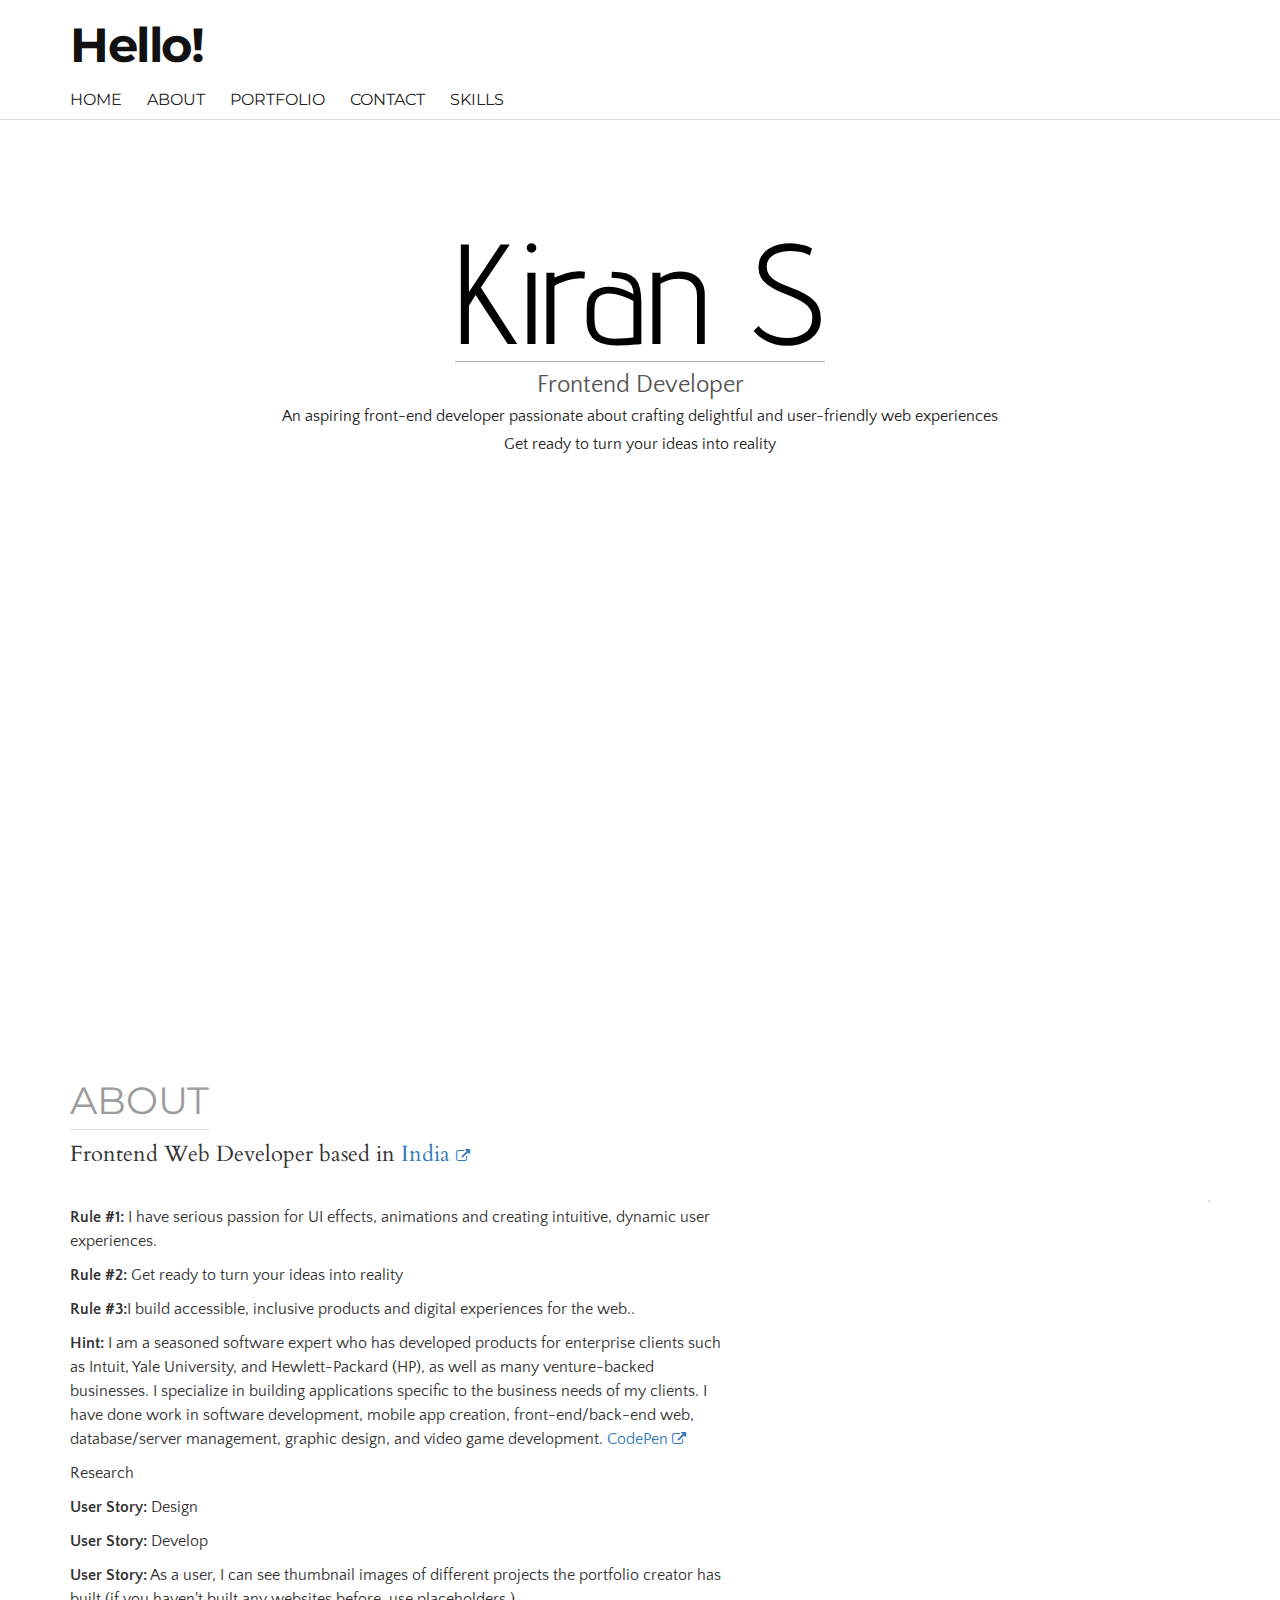
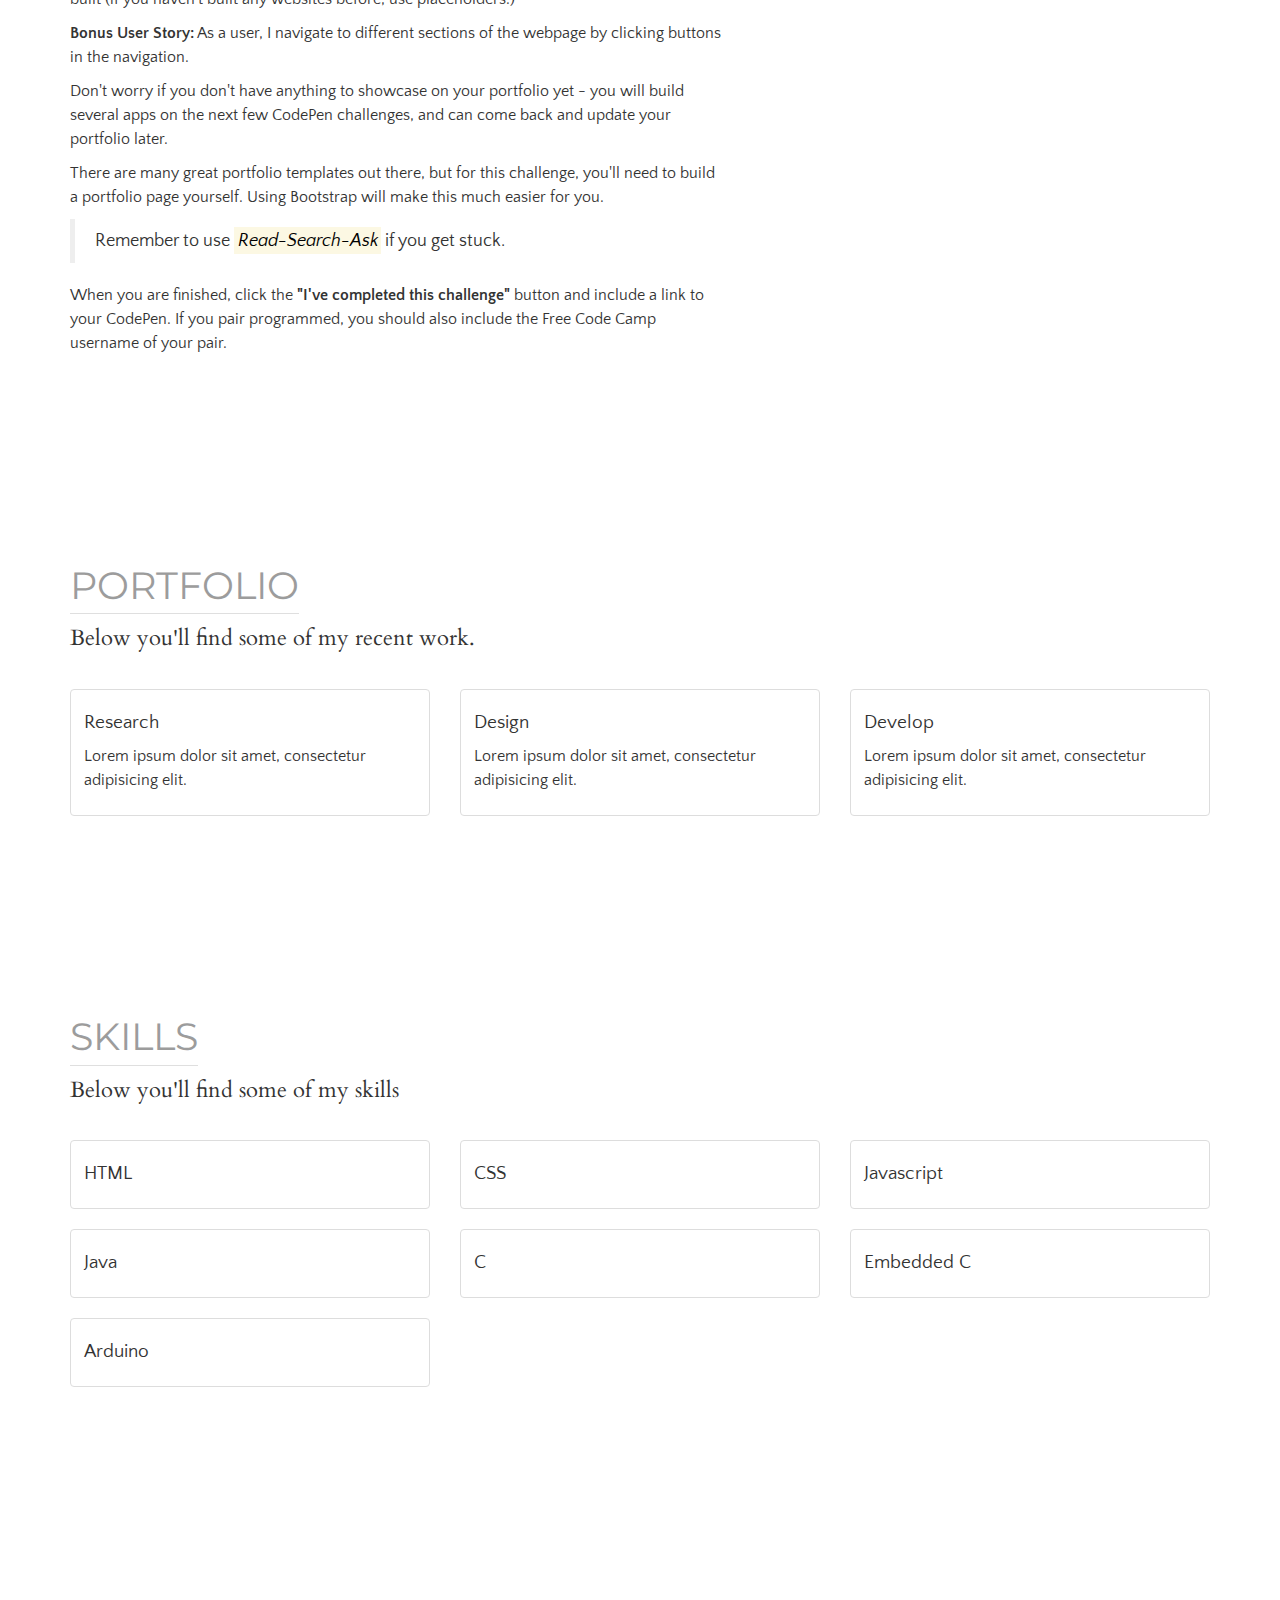
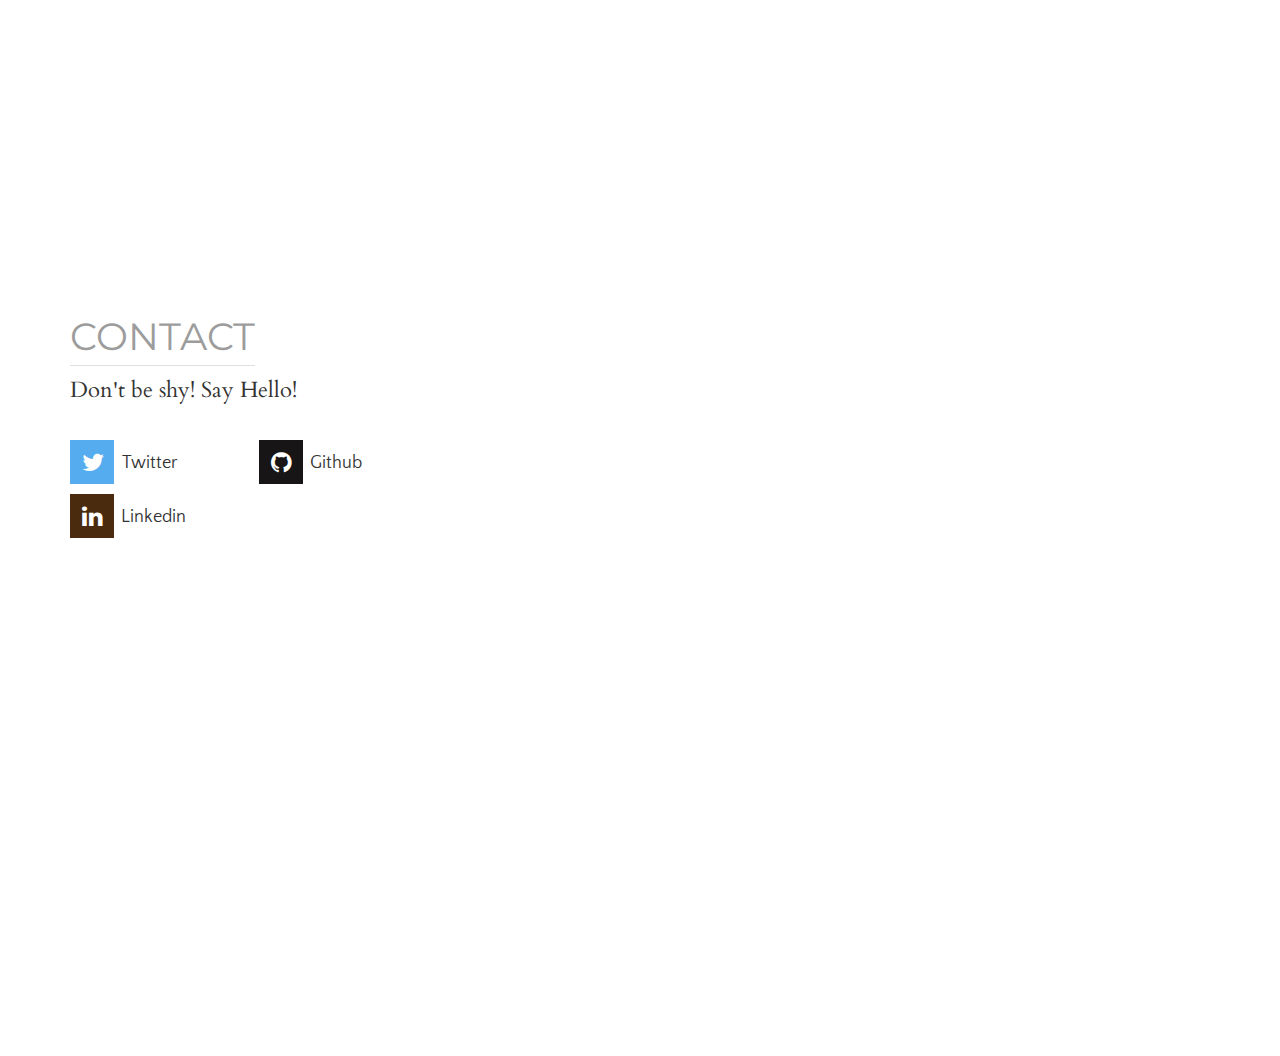
==== commit 490177df: "portfolio upgrade" ====
--- a/index.html
+++ b/index.html
@@ -77,6 +77,7 @@
           </blockquote>
           <p>When you are finished, click the <strong>"I've completed this challenge"</strong> button and include a link to your CodePen. If you pair programmed, you should also include the Free Code Camp username of your pair.</p>
         </div>
+       
         <div class="col-sm-4 col-lg-5 hidden-xs">
           <img src="https://s4.postimg.org/wzkxhfy59/lego_dimensions_patent.jpg" alt="" class="pull-right img-responsive">
         </div>
@@ -95,75 +96,45 @@
         </div>
         <div class="col-sm-6 col-md-4">
           <div class="thumbnail">
-            <img src="https://placeimg.com/768/456/arch/grayscale" alt="Project Dummy">
             <div class="caption">
-              <h4>Sample Project #1</h4>
+              <h4>Research</h4>
               <p>Lorem ipsum dolor sit amet, consectetur adipisicing elit.</p>
             </div>
           </div>
         </div>
         <div class="col-sm-6 col-md-4">
           <div class="thumbnail">
-            <img src="https://placeimg.com/768/456/nature/grayscale" alt="Project Dummy">
             <div class="caption">
-              <h4>Sample Project #2</h4>
+              <h4>Design</h4>
               <p>Lorem ipsum dolor sit amet, consectetur adipisicing elit.</p>
             </div>
           </div>
         </div>
         <div class="col-sm-6 col-md-4">
           <div class="thumbnail">
-            <img src="https://placeimg.com/768/456/people/grayscale" alt="Project Dummy">
             <div class="caption">
-              <h4>Sample Project #3</h4>
-              <p>Lorem ipsum dolor sit amet, consectetur adipisicing elit.</p>
-            </div>
-          </div>
-        </div>
-        <div class="col-sm-6 col-md-4">
-          <div class="thumbnail">
-            <img src="https://placeimg.com/768/456/tech/grayscale" alt="Project Dummy">
-            <div class="caption">
-              <h4>Sample Project #4</h4>
-              <p>Lorem ipsum dolor sit amet, consectetur adipisicing elit.</p>
-            </div>
-          </div>
-        </div>
-        <div class="col-sm-6 col-md-4">
-          <div class="thumbnail">
-            <img src="https://placeimg.com/768/456/animals/grayscale" alt="Project Dummy">
-            <div class="caption">
-              <h4>Sample Project #5</h4>
+              <h4>Develop</h4>
               <p>Lorem ipsum dolor sit amet, consectetur adipisicing elit.</p>
             </div>
           </div>
         </div>
       </div>
     </div>
-  </div>
-    
-  <!-- SKILLS -->
-  <div id="skills" class="content-section">
-    <div class="container">
-      <div class="row">
-        <div class="col-sm-12">
-          <h1>SKILLS</h1>
-          <div class="social-cont">
-            <div class="row">
-              <div class="col-sm-12">
-                <a class="btn btn-default btn-lg linkedin-btn" href="https://leventevmek.com" role="button" target="_blank"><i class="fa fa-star"></i><span>Portfolio</span></a>
-                <a class="btn btn-default btn-lg twitter-btn" href="https://twitter.com/lveent" role="button" target="_blank"><i class="fa fa-twitter"></i><span>Twitter</span></a>
-                <a class="btn btn-default btn-lg github-btn" href="https://github.com/lveent" role="button" target="_blank"><i class="fa fa-github"></i><span>Github</span></a>
-                <a class="btn btn-default btn-lg fcc-btn" href="https://www.linkedin.com/in/kiran-s-54803621b/" role="button" target="_blank"><i class="fa fa-linkedin"></i><span>Linkedin</span></a>
-              </div>
-            </div>  
+
+    <div id="skills" class="content-section">
+      <div class="container">
+        <div class="row">
+          <div class="col-sm-12">
+            <h1>SKILLS</h1>
+            <p class="lead">Below you'll find some of my skills</p>
           </div>
 
+          <!-- Skills will be looped here -->
+          <div id="languages-looper"></div>
+          <div id="frameworks-looper"></div>
         </div>
       </div>
-    </div>
   </div>
-
 
   <!-- CONTACT -->
   <div id="contact" class="content-section">
--- a/portfolio.css
+++ b/portfolio.css
@@ -47,10 +47,26 @@
   height: 60px; margin-bottom: 0; 
 
 }
-.navbar-header .navbar-toggle { margin-top: 12px; }
-.navbar-header .navbar-brand { letter-spacing: -0.03em; height: 60px; padding: 30px 10px 0 10px; font-size: 36px; line-height: 0px; font-weight: 700; color: #111; white-space: nowrap; }
-.navbar-default .navbar-brand:focus { color: #111; }
-.navbar-default .navbar-nav { background: #FFF; margin-top: 0; }
+.navbar-header .navbar-toggle { 
+  margin-top: 12px; 
+}
+.navbar-header .navbar-brand { 
+  letter-spacing: -0.03em;
+  height: 60px; 
+  padding: 30px 10px 0 10px; 
+  font-size: 36px; 
+  line-height: 0px; 
+  font-weight: 700; 
+  color: #111; 
+  white-space: nowrap; 
+}
+.navbar-default .navbar-brand:focus { 
+  color: #111; 
+}
+.navbar-default .navbar-nav { 
+  background: #FFF; 
+  margin-top: 0;
+}
 .navbar-default .navbar-nav>li>a { color: #222; padding: 10px; border-bottom: 1px solid #DFDFDF; }
 .navbar-default .navbar-nav>li>a.selected { color: #E64B36; }
 .navbar-default a.navbar-brand:hover .navbar-default .navbar-nav>li>a:hover { background-color: #DFDFDF; }
@@ -143,4 +159,11 @@
 a.linkedin-btn:after { background-color: #0077B5; }
 a.fcc-btn:after { background-color: #4B2B0D; }
 a.btn-default:hover, a.btn-default:focus { background-color: #FFFFFF; color: #FFFFFF; }
-a.btn-default:hover:after { width: 100%; }+a.btn-default:hover:after { width: 100%; }
+
+
+.idea-container {
+  display: flex;
+  flex-direction: row;
+  justify-content: center;
+}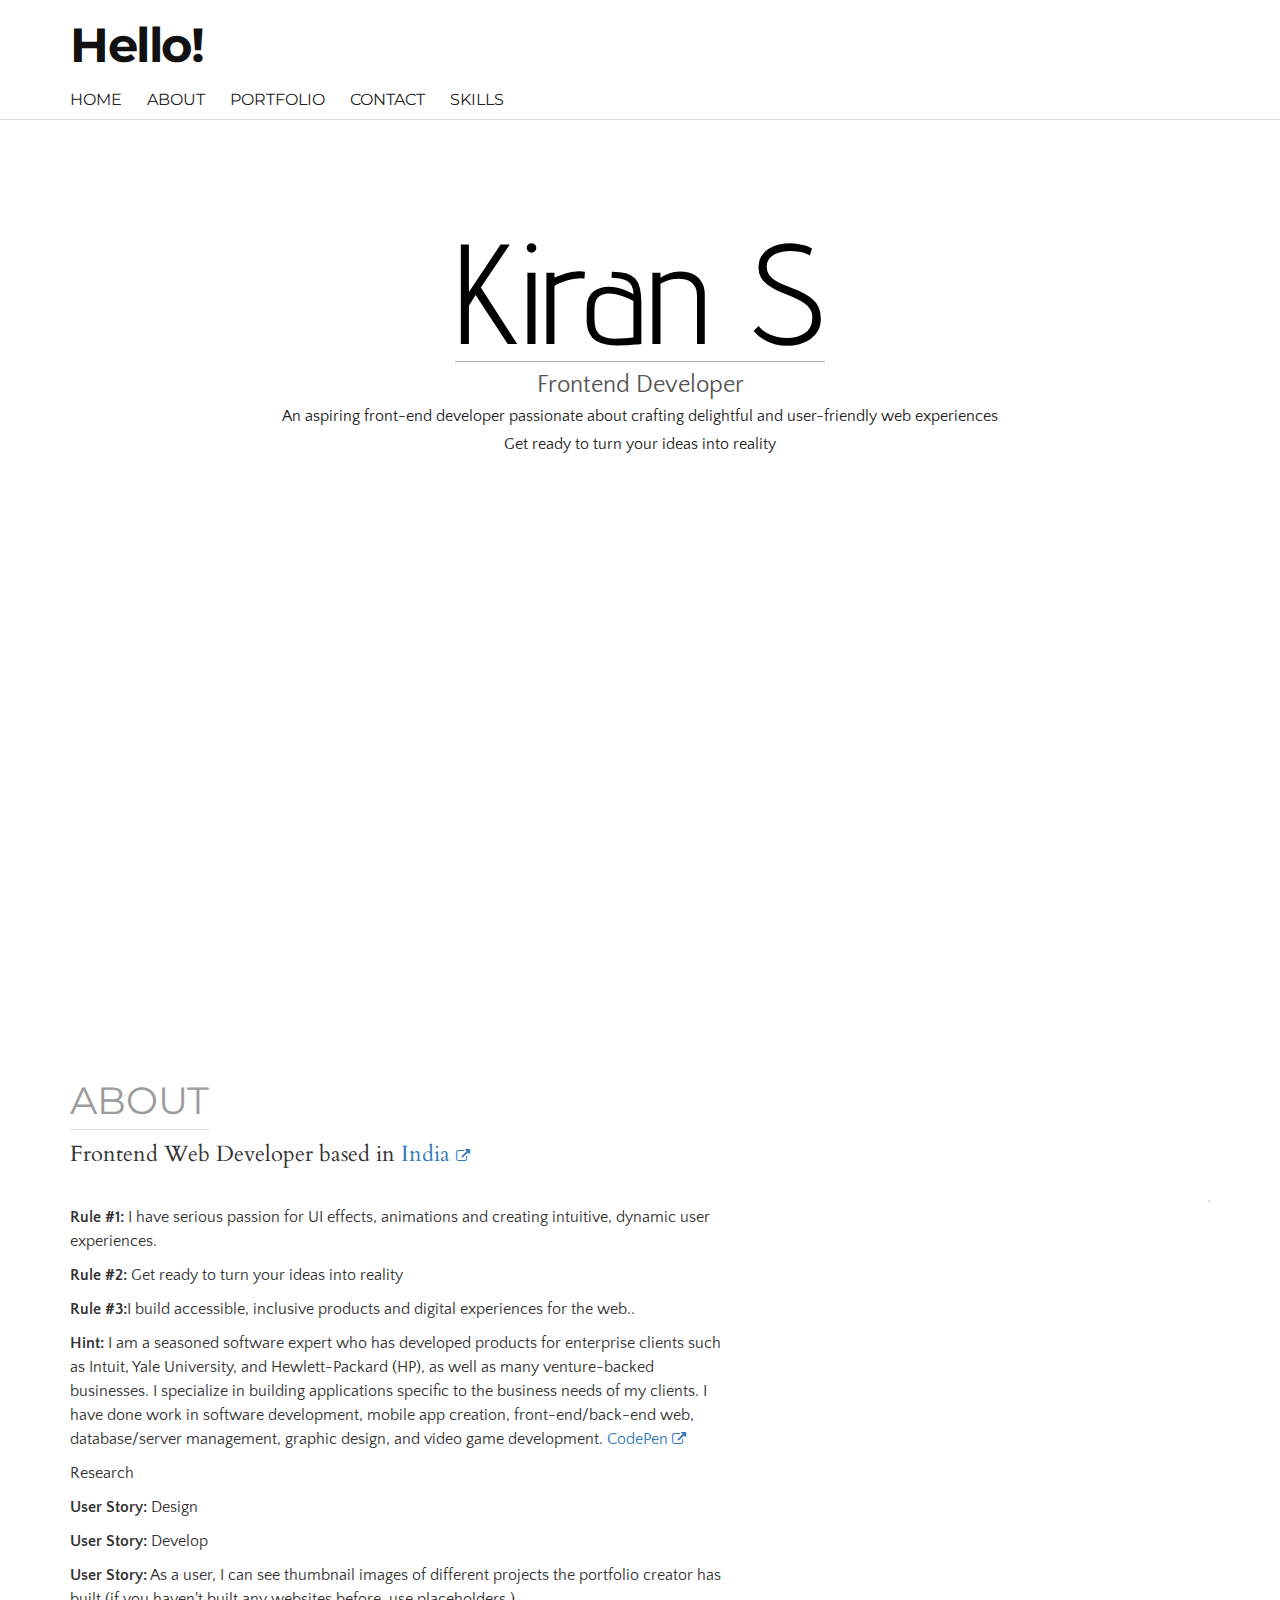
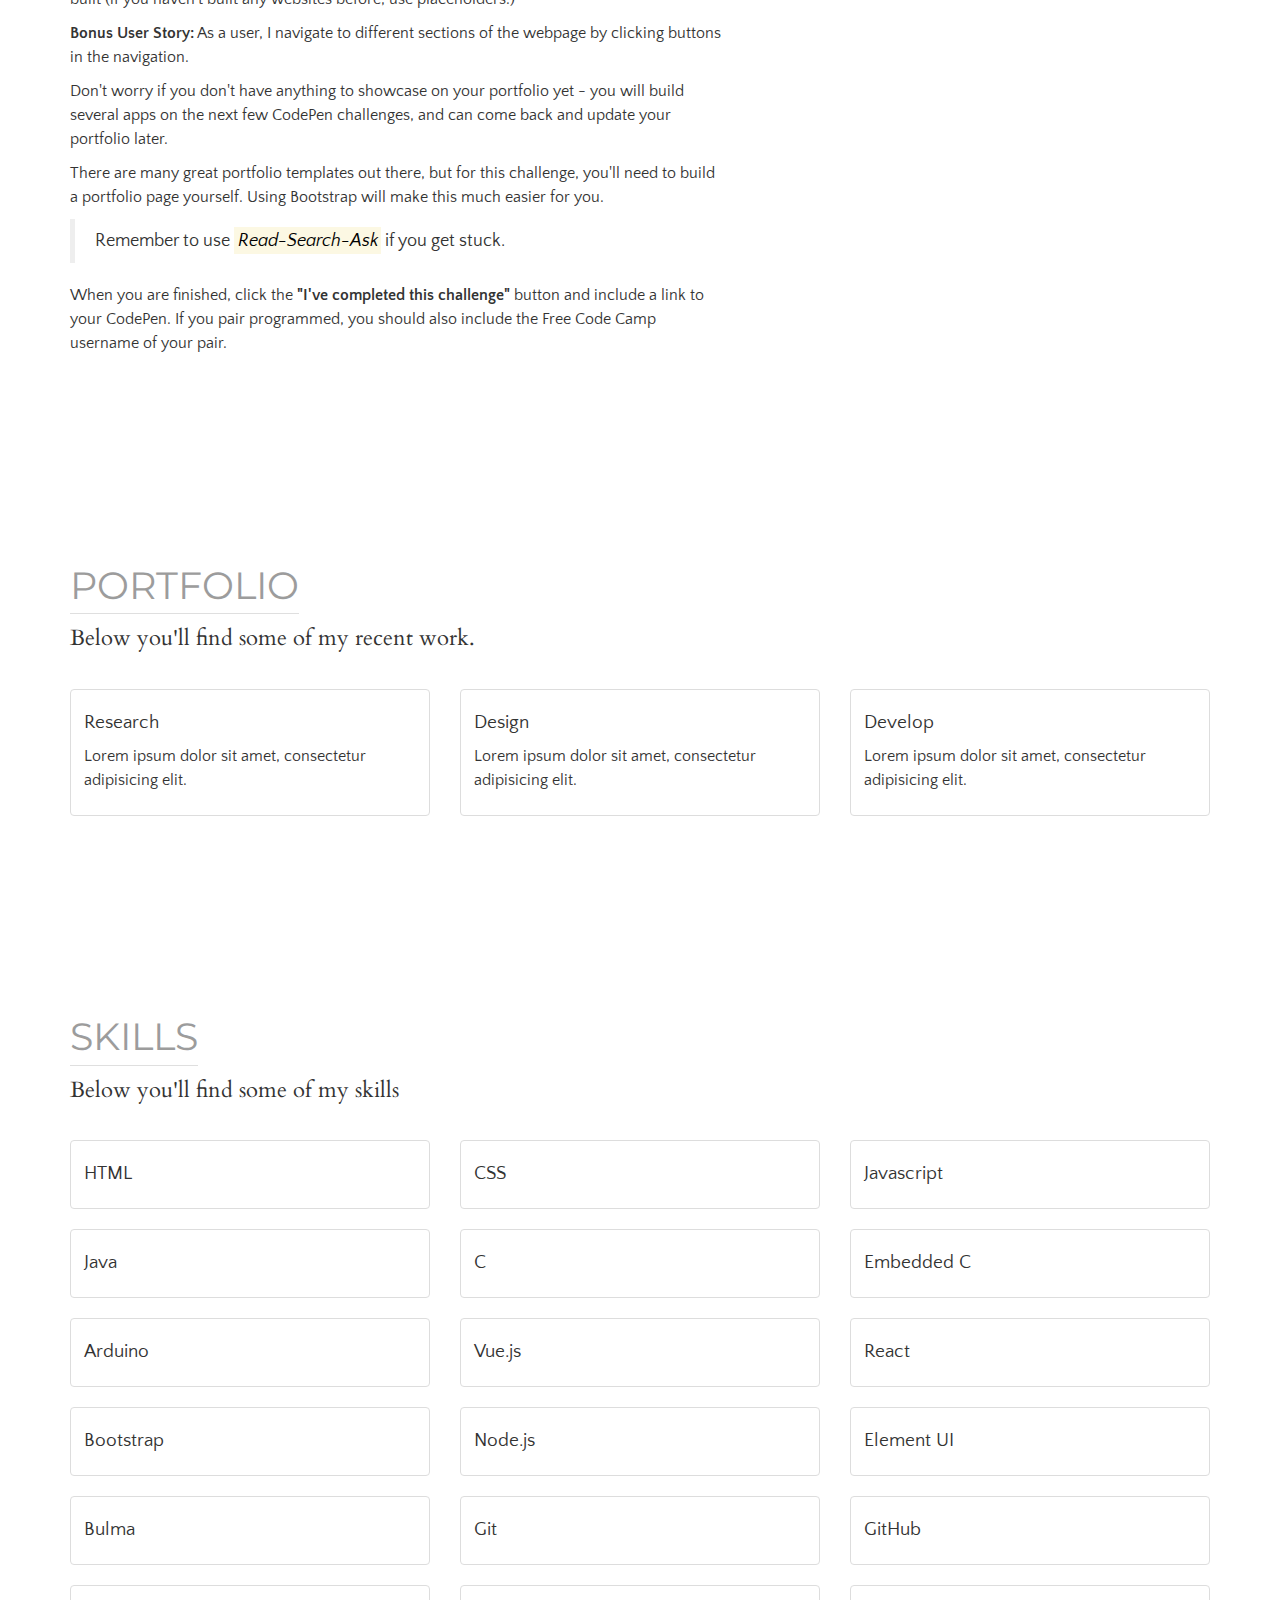
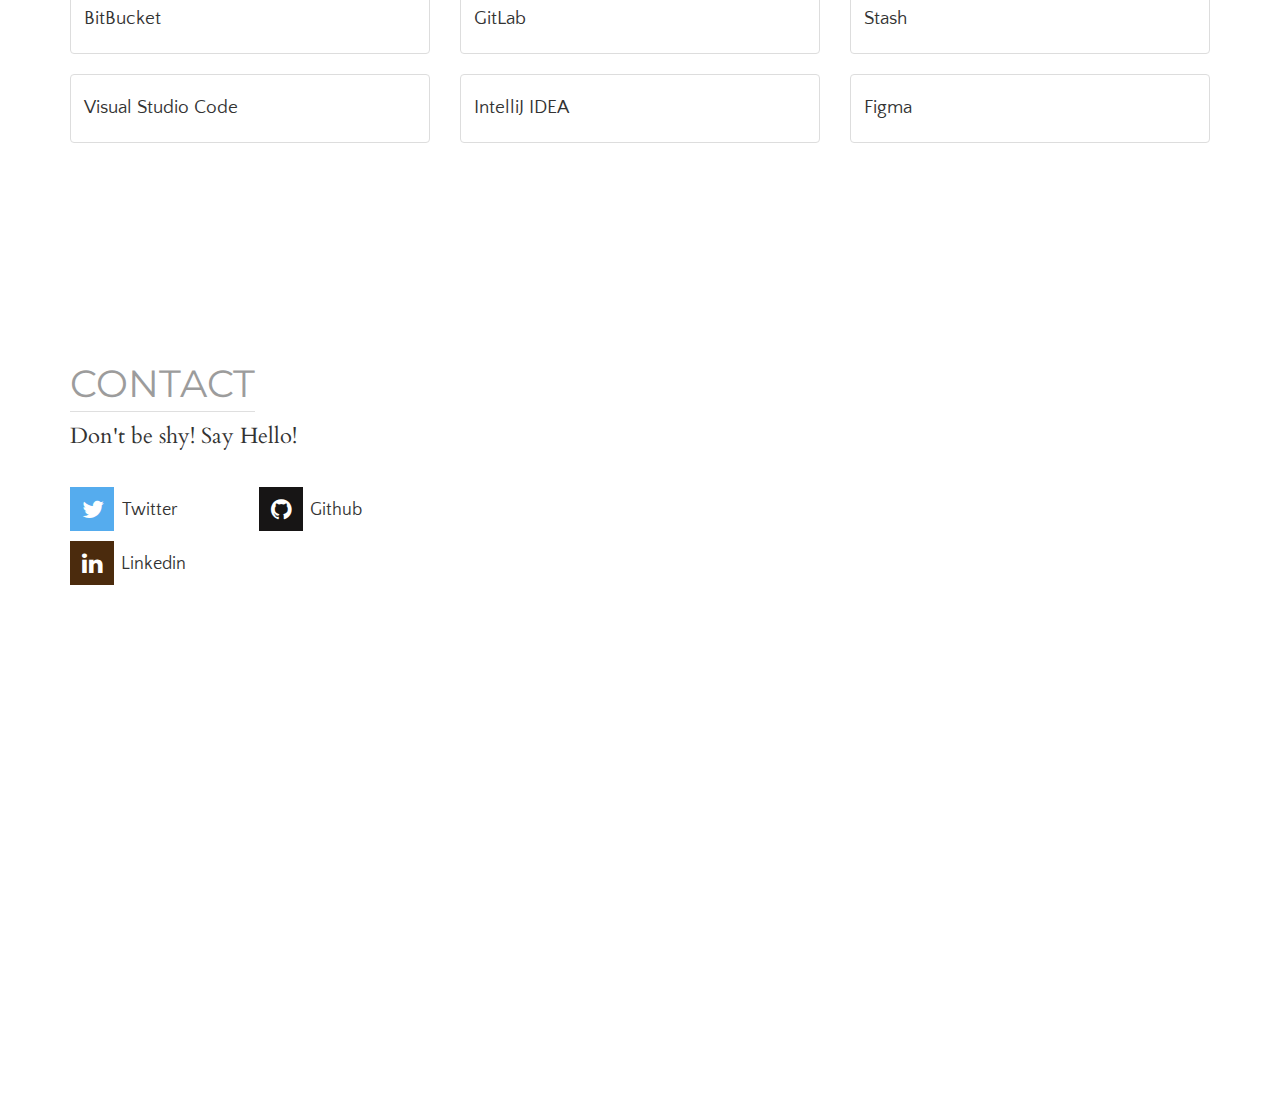
==== commit e6a02b8f: "portfolio upgrade" ====
--- a/index.html
+++ b/index.html
@@ -132,6 +132,8 @@
           <!-- Skills will be looped here -->
           <div id="languages-looper"></div>
           <div id="frameworks-looper"></div>
+          <div id="vcs-looper"></div>
+          <div id="ides-looper"></div>
         </div>
       </div>
   </div>
